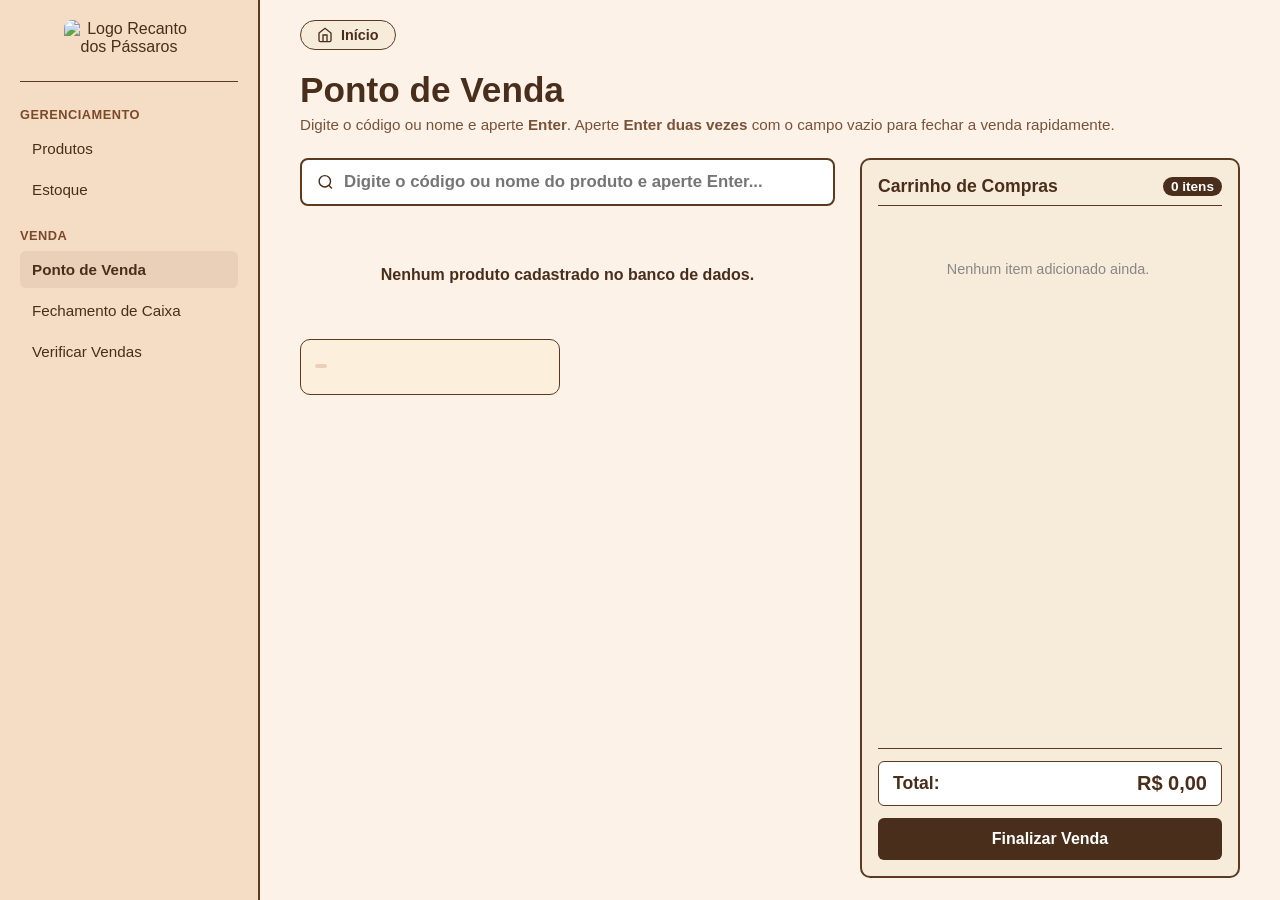
==== RecantoDosPassaros/src/main/resources/templates/index.html @ 960bb285 "ui: renomear botao de navegacao de 'ponto de venda' para 'início'" ====
<!DOCTYPE html>
<html lang="pt-BR" xmlns:th="http://www.thymeleaf.org">
<head>
    <meta charset="UTF-8">
    <meta name="viewport" content="width=device-width, initial-scale=1.0">
    <title>Início | Recanto dos Pássaros</title>

    <link rel="stylesheet" th:href="@{/style.css}" href="style.css">

</head>

<body class="app-body">

<div class="app-layout">

    <!-- Sidebar -->
    <aside class="sidebar">
        <div class="sidebar-brand">
            <img th:src="@{/Pck_img/Recanto-logo.jpg}" alt="Logo Recanto dos Pássaros" class="sidebar-logo">
        </div>

        <nav class="sidebar-nav">
            <div class="nav-section">
                <span class="nav-section-title">Gerenciamento</span>
                <ul class="nav-list">
                    <li><a th:href="@{/recanto/produtos}" class="nav-item">Produtos</a></li>
                    <li><a th:href="@{/recanto/estoque}" class="nav-item">Estoque</a></li>
                </ul>
            </div>

            <div class="nav-section">
                <span class="nav-section-title">Venda</span>
                <ul class="nav-list">
                    <li><a th:href="@{/recanto/pdv}" class="nav-item active">Ponto de Venda</a></li>
                    <li><a th:href="@{/recanto/caixa}" class="nav-item">Fechamento de Caixa</a></li>
                    <li><a th:href="@{/recanto/pdv/verificar}" class="nav-item">Verificar Vendas</a></li>
                </ul>
            </div>
        </nav>
    </aside>

    <!-- Área Principal -->
    <main class="main-content">

        <header class="topbar">
            <a th:href="@{/recanto/pdv}" class="btn-inicio">
                <svg width="16" height="16" viewBox="0 0 24 24" fill="none"
                    stroke="currentColor" stroke-width="2">
                    <path d="M3 9l9-7 9 7v11a2 2 0 0 1-2 2H5a2 2 0 0 1-2-2z"></path>
                    <polyline points="9 22 9 12 15 12 15 22"></polyline>
                </svg>
                Início
            </a>
        </header>

        <div class="content-body">

            <div class="section-header-bar">
                <div class="title-with-help">
                    <h1>Ponto de Venda</h1>
                </div>
            </div>

            <p class="section-description">
                Digite o código ou nome e aperte <strong>Enter</strong>.
                Aperte <strong>Enter duas vezes</strong> com o campo vazio para fechar a venda rapidamente.
            </p>

            <div class="pdv-layout-grid">

                <!-- Catálogo Dinâmico de Produtos -->
                <div class="pdv-catalog">

                    <div class="pdv-search-bar">
                        <svg width="18" height="18" viewBox="0 0 24 24"
                            fill="none" stroke="currentColor" stroke-width="2">
                            <circle cx="11" cy="11" r="8"></circle>
                            <line x1="21" y1="21" x2="16.65" y2="16.65"></line>
                        </svg>

                        <input type="text" id="searchProduct" autofocus autocomplete="off"
                            placeholder="Digite o código ou nome do produto e aperte Enter..." />
                    </div>

                    <div class="pdv-products-grid">

                        <!-- Mensagem exibida quando não existem produtos cadastrados -->
                        <div th:if="${#lists.isEmpty(produtos)}"
                            style="grid-column: 1 / -1; text-align: center; padding: 40px; color: #492e1b;">
                            <strong>Nenhum produto cadastrado no banco de dados.</strong>
                        </div>

                        <!-- Exibição somente dos produtos cadastrados -->
                        <div class="pdv-product-card"
                            th:each="p : ${produtos}"
                            th:data-codigo="${p.codigo}"
                            th:data-nome="${p.nome}"
                            th:data-preco="${p.preco}"
                            onclick="clicarCardProduto(this)">

                            <div class="pdv-product-info">
                                <span class="pdv-product-code" th:text="'#' + ${p.codigo}"></span>

                                <div class="pdv-product-title" th:text="${p.nome}"></div>

                                <span class="pdv-product-category"
                                    th:text="${p.categoria != null ? p.categoria : 'GERAL'}"></span>

                                <div class="pdv-product-price"
                                    th:text="${'R$ ' + #numbers.formatDecimal(p.preco, 1, 'COMMA', 2, 'POINT')}">
                                </div>
                            </div>
                        </div>

                    </div>
                </div>

                <!-- Carrinho de Compras -->
                <div class="pdv-cart-panel">

                    <div class="pdv-cart-header">
                        <span>Carrinho de Compras</span>

                        <span id="cartItemCount"
                            style="font-size: 0.85rem; background: var(--primary-color); color: #fff; padding: 2px 8px; border-radius: 12px;">
                            0 itens
                        </span>
                    </div>

                    <div class="pdv-cart-items" id="cartItemsContainer">
                        <div style="color: #888; text-align: center; margin-top: 40px; font-size: 0.9rem;">
                            Nenhum item adicionado ainda.
                        </div>
                    </div>

                    <div class="pdv-cart-summary">

                        <div class="cart-total-container">
                            <span>Total:</span>
                            <span id="cartTotal" class="cart-total-value">R$ 0,00</span>
                        </div>

                        <button type="button" class="btn-finalize" onclick="finalizarVenda()">
                            Finalizar Venda
                        </button>

                    </div>
                </div>

            </div>

        </div>
    </main>
</div>

<script>
    let carrinho = [];
    const inputBusca = document.getElementById('searchProduct');
    let ultimoEnterVazio = 0;

    window.onload = function() {
        inputBusca.focus();
    };

    function filtrarCardsPDV() {
        const termo = inputBusca.value.trim().toLowerCase();
        const cards = document.querySelectorAll('.pdv-product-card');

        cards.forEach(card => {
            const codigo = card.getAttribute('data-codigo');
            const nome = card.getAttribute('data-nome').toLowerCase();

            if (termo === '' || codigo.includes(termo) || nome.includes(termo)) {
                card.style.display = '';
            } else {
                card.style.display = 'none';
            }
        });
    }

    inputBusca.addEventListener('input', filtrarCardsPDV);

    // Evento para lidar com o Enter e o Duplo Enter no teclado numérico
    inputBusca.addEventListener('keydown', function(event) {
        if (event.key === 'Enter') {
            event.preventDefault();
            const termo = inputBusca.value.trim();

            // Verifica se houve um Enter duplo rápido com o campo vazio
            if (!termo) {
                const agora = new Date().getTime();

                if (agora - ultimoEnterVazio < 700) {
                    finalizarVenda();
                    ultimoEnterVazio = 0;
                } else {
                    ultimoEnterVazio = agora;
                }

                return;
            }

            ultimoEnterVazio = 0;

            const cards = document.querySelectorAll('.pdv-product-card');
            let produtoEncontrado = null;

            // Busca exata por código numérico
            cards.forEach(card => {
                const codigo = card.getAttribute('data-codigo');

                if (codigo === termo) {
                    produtoEncontrado = {
                        codigo: codigo,
                        nome: card.getAttribute('data-nome'),
                        preco: parseFloat(card.getAttribute('data-preco'))
                    };
                }
            });

            // Busca por nome caso não encontre pelo código
            if (!produtoEncontrado) {
                cards.forEach(card => {
                    const nome = card.getAttribute('data-nome').toLowerCase();

                    if (nome.includes(termo.toLowerCase()) && !produtoEncontrado) {
                        produtoEncontrado = {
                            codigo: card.getAttribute('data-codigo'),
                            nome: card.getAttribute('data-nome'),
                            preco: parseFloat(card.getAttribute('data-preco'))
                        };
                    }
                });
            }

            if (produtoEncontrado) {
                adicionarAoCarrinho(
                    produtoEncontrado.codigo,
                    produtoEncontrado.nome,
                    produtoEncontrado.preco
                );

                inputBusca.value = '';
                filtrarCardsPDV();

            } else {
                alert('Produto não encontrado para o código ou nome: "' + termo + '"');
                inputBusca.select();
            }
        }
    });

    function clicarCardProduto(element) {
        const codigo = element.getAttribute('data-codigo');
        const nome = element.getAttribute('data-nome');
        const preco = parseFloat(element.getAttribute('data-preco'));

        adicionarAoCarrinho(codigo, nome, preco);
        inputBusca.focus();
    }

    function adicionarAoCarrinho(codigo, nome, preco) {
        let itemExistente = carrinho.find(item => item.code === codigo);

        if (itemExistente) {
            itemExistente.quantidade++;
        } else {
            carrinho.push({
                code: codigo,
                name: nome,
                price: preco,
                quantidade: 1
            });
        }

        atualizarCarrinho();
    }

    function alterarQuantidade(index, delta) {
        carrinho[index].quantidade += delta;

        if (carrinho[index].quantidade <= 0) {
            carrinho.splice(index, 1);
        }

        atualizarCarrinho();
        inputBusca.focus();
    }

    function removerItem(index) {
        carrinho.splice(index, 1);
        atualizarCarrinho();
        inputBusca.focus();
    }

    function atualizarCarrinho() {
        const container = document.getElementById('cartItemsContainer');
        const totalElement = document.getElementById('cartTotal');
        const countElement = document.getElementById('cartItemCount');

        if (carrinho.length === 0) {
            container.innerHTML = '<div style="color: #888; text-align: center; margin-top: 40px; font-size: 0.9rem;">Nenhum item adicionado ainda.</div>';
            totalElement.innerText = 'R$ 0,00';
            countElement.innerText = '0 itens';
            return;
        }

        container.innerHTML = '';

        let somaTotal = 0;
        let totalUnidades = 0;

        carrinho.forEach((item, index) => {
            let subtotal = item.price * item.quantidade;

            somaTotal += subtotal;
            totalUnidades += item.quantidade;

            container.innerHTML += `
                <div class="pdv-cart-item">
                    <div>
                        <strong>${item.name}</strong><br>
                        <small style="color: #492e1b;">${item.quantidade}x R$ ${item.price.toFixed(2).replace('.', ',')}</small>
                    </div>

                    <div style="display: flex; align-items: center; gap: 8px;">
                        <button type="button" class="btn-qty"
                            onclick="alterarQuantidade(${index}, -1)" title="Diminuir">-</button>

                        <button type="button" class="btn-qty"
                            onclick="alterarQuantidade(${index}, 1)" title="Aumentar">+</button>

                        <span style="font-weight: bold; color: #492e1b; min-width: 65px; text-align: right;">
                            R$ ${subtotal.toFixed(2).replace('.', ',')}
                        </span>

                        <button type="button" onclick="removerItem(${index})"
                            style="background:none; border:none; color:#7c4a2a; cursor:pointer; font-size: 1rem;"
                            title="Remover">❌</button>
                    </div>
                </div>
            `;
        });

        totalElement.innerText = 'R$ ' + somaTotal.toFixed(2).replace('.', ',');
        countElement.innerText = totalUnidades + (totalUnidades === 1 ? ' item' : ' itens');
    }

    function novaVenda() {
        if (carrinho.length > 0 && !confirm('Deseja limpar o carrinho atual e iniciar uma nova venda?')) {
            return;
        }

        carrinho = [];
        inputBusca.value = '';
        filtrarCardsPDV();
        atualizarCarrinho();
        inputBusca.focus();
    }

    function finalizarVenda() {
        if (carrinho.length === 0) {
            alert('Adicione itens ao carrinho antes de finalizar a venda.');
            inputBusca.focus();
            return;
        }

        // Mapeia as propriedades para corresponder ao ItemDto
        const itensParaEnviar = carrinho.map(item => ({
            codProduto: parseInt(item.code),
            quantidade: parseInt(item.quantidade)
        }));

        fetch('/recanto/pdv', {
            method: 'POST',
            headers: {
                'Content-Type': 'application/json'
            },
            body: JSON.stringify(itensParaEnviar)
        }).then(response => {
            if (response.ok) {
                alert('Venda finalizada com sucesso! Estoque atualizado.');
                carrinho = [];
                atualizarCarrinho();
                window.location.reload();
            } else {
                alert('Erro ao finalizar a venda no servidor.');
            }
        }).catch(error => {
            console.error('Erro:', error);
            alert('Erro de conexão ao tentar finalizar a venda.');
        });
    }
</script>

</body>
</html>
---- RecantoDosPassaros/src/main/resources/templates/style.css ----
/* style.css - gerado por extrair_css.py */

:root {
    --bg-sidebar: #f5dcc4;
    --bg-main: #fcf2e8;
    --primary-color: #492e1b;
    --accent-brown: #7c4a2a;
    --border-color: #5b3a21;
    --table-header: #5c3a21;
    --table-header-text: #ffffff;
}

* {
    box-sizing: border-box;
    margin: 0;
    padding: 0;
    font-family: 'Segoe UI', Tahoma, Geneva, Verdana, sans-serif;
}

body.app-body {
    background-color: var(--bg-main);
    color: var(--primary-color);
    display: flex;
    height: 100vh;
    overflow: hidden;
}

.app-layout {
    display: flex;
    width: 100%;
    height: 100%;
}

.sidebar {
    width: 260px;
    background-color: var(--bg-sidebar);
    border-right: 2px solid var(--border-color);
    display: flex;
    flex-direction: column;
    padding: 20px;
    overflow-y: auto;
}

.sidebar-brand {
    display: flex;
    flex-direction: column;
    align-items: center;
    text-align: center;
    margin-bottom: 25px;
    padding-bottom: 15px;
    border-bottom: 1px solid var(--border-color);
}

.sidebar-logo {
    width: 130px;
    height: auto;
    margin-bottom: 10px;
    border-radius: 8px;
}

.sidebar-nav {
    display: flex;
    flex-direction: column;
    gap: 20px;
}

.nav-section-title {
    font-size: 0.8rem;
    font-weight: bold;
    color: var(--accent-brown);
    text-transform: uppercase;
    letter-spacing: 0.5px;
    margin-bottom: 8px;
    display: block;
}

.nav-list {
    list-style: none;
    display: flex;
    flex-direction: column;
    gap: 4px;
}

.nav-item {
    display: flex;
    align-items: center;
    gap: 10px;
    padding: 10px 12px;
    border-radius: 6px;
    text-decoration: none;
    color: var(--primary-color);
    font-weight: 500;
    font-size: 0.95rem;
    transition: background 0.2s;
}

.nav-item:hover,
.nav-item.active {
    background-color: #ebd0b9;
    font-weight: bold;
}

.main-content {
    flex: 1;
    display: flex;
    flex-direction: column;
    overflow-y: auto;
}

.topbar {
    padding: 20px 40px 10px 40px;
    display: flex;
    justify-content: flex-start;
    align-items: center;
}

.btn-inicio {
    background-color: #f7ebd9;
    border: 1px solid var(--border-color);
    padding: 6px 16px;
    border-radius: 20px;
    font-weight: 600;
    cursor: pointer;
    color: var(--primary-color);
    display: inline-flex;
    align-items: center;
    gap: 8px;
    text-decoration: none;
    font-size: 0.9rem;
}

.content-body {
    padding: 10px 40px 40px 40px;
}

.section-header-bar {
    display: flex;
    justify-content: space-between;
    align-items: center;
    margin-bottom: 6px;
}

.title-with-help h1 {
    font-size: 2.2rem;
    color: var(--primary-color);
    display: inline-flex;
    align-items: center;
    gap: 12px;
    font-weight: 700;
}

.section-description {
    color: #7a5238;
    font-size: 0.95rem;
    margin-bottom: 25px;
}

.top-kpi-container {
    display: flex;
    justify-content: flex-end;
    margin-top: -55px;
    margin-bottom: 20px;
}

.kpi-box {
    background-color: #ffffff;
    border: 1px solid var(--border-color);
    border-radius: 8px;
    padding: 12px 20px;
    display: flex;
    align-items: center;
    gap: 15px;
    box-shadow: 0 2px 4px rgba(92, 58, 33, 0.05);
}

.kpi-box-label {
    font-weight: bold;
    font-size: 0.9rem;
    color: var(--primary-color);
    display: flex;
    align-items: center;
    gap: 8px;
}

.kpi-box-value {
    font-size: 1.2rem;
    font-weight: bold;
    color: var(--primary-color);
}

.table-wrapper-card {
    background-color: #f8ebe4;
    border: 3px solid var(--border-color);
    border-radius: 10px;
    padding: 20px;
}

.filter-bar {
    display: flex;
    gap: 15px;
    margin-bottom: 20px;
    flex-wrap: wrap;
}

.search-box,
.filter-dropdown {
    background-color: #ffffff;
    border: 1px solid var(--border-color);
    border-radius: 6px;
    padding: 8px 12px;
    display: flex;
    align-items: center;
    gap: 8px;
}

.search-box {
    flex: 1;
    min-width: 280px;
}

.search-box input,
.filter-dropdown select {
    border: none;
    outline: none;
    background: transparent;
    width: 100%;
    font-size: 0.9rem;
    color: var(--primary-color);
}

.table-container {
    width: 100%;
    overflow-x: auto;
}

.data-table {
    width: 100%;
    border-collapse: collapse;
    background-color: #5c3a21;
    border: 4px solid #5c3a21;
    table-layout: fixed;
    border-radius: 6px;
    overflow: hidden;
}

.data-table th {
    background-color: #5c3a21;
    color: #ffffff;
    text-align: center;
    padding: 14px 8px;
    font-size: 0.85rem;
    font-weight: 700;
    letter-spacing: 0.5px;
    border-right: 4px solid #5c3a21;
}

.data-table th:last-child {
    border-right: none;
}

.data-table td {
    padding: 12px 8px;
    text-align: center;
    border-right: 4px solid #5c3a21;
    border-bottom: 1px solid var(--border-color);
    font-size: 0.95rem;
    color: #492e1b;
    vertical-align: middle;
    font-weight: bold;
}

.data-table td:last-child {
    border-right: none;
}

.data-table th:nth-child(1),
.data-table td:nth-child(1) {
    width: 28%;
}

.data-table th:nth-child(2),
.data-table td:nth-child(2) {
    width: 18%;
}

.data-table th:nth-child(3),
.data-table td:nth-child(3) {
    width: 20%;
}

.data-table th:nth-child(4),
.data-table td:nth-child(4) {
    width: 20%;
}

.data-table th:nth-child(5),
.data-table td:nth-child(5) {
    width: 14%;
}

.data-table tbody tr:nth-child(odd) {
    background-color: #fdf3e9;
}

.data-table tbody tr:nth-child(even) {
    background-color: #c6bbb2;
}

.inline-form {
    display: inline-flex;
    gap: 6px;
    align-items: center;
    justify-content: center;
}

.inline-input {
    width: 70px;
    padding: 4px 6px;
    border: 1px solid var(--border-color);
    border-radius: 4px;
    text-align: center;
    font-size: 0.9rem;
    font-weight: bold;
}

.btn-icon-action {
    background: none;
    border: none;
    cursor: pointer;
    font-size: 1.1rem;
    padding: 2px;
    transition: transform 0.1s;
}

.btn-icon-action:hover {
    transform: scale(1.15);
}

.section-header-container {
    display: flex;
    justify-content: space-between;
    align-items: flex-start;
    margin-bottom: 15px;
}

.title-with-icon h1 {
    font-size: 2.2rem;
    color: var(--primary-color);
    display: inline-flex;
    align-items: center;
    gap: 12px;
    font-weight: 700;
}

.btn-primary-action {
    background-color: var(--primary-color);
    color: #ffffff;
    border: none;
    border-radius: 8px;
    padding: 10px 20px;
    font-weight: 600;
    font-size: 0.95rem;
    cursor: pointer;
    text-decoration: none;
    transition: background 0.2s;
}

.btn-primary-action:hover {
    background-color: #342012;
}

.kpi-cards-container {
    display: flex;
    gap: 20px;
    margin-bottom: 25px;
}

.kpi-card {
    background: #ffffff;
    border: 2px solid var(--border-color);
    border-radius: 14px;
    padding: 12px 24px;
    display: flex;
    align-items: center;
    gap: 15px;
    min-width: 320px;
    box-shadow: 0 2px 5px rgba(73, 46, 27, 0.05);
}

.kpi-icon {
    font-size: 1.5rem;
}

.kpi-content {
    width: 100%;
}

.kpi-content span {
    font-size: 0.85rem;
    font-weight: bold;
    color: var(--primary-color);
    display: block;
    margin-bottom: 4px;
}

.kpi-content strong {
    font-size: 1.1rem;
    color: var(--primary-color);
}

.kpi-card.pending strong {
    color: var(--accent-brown);
}

.table-container-card {
    background: #f7ebd9;
    border: 2px solid var(--border-color);
    border-radius: 12px;
    padding: 24px;
}

.search-box input {
    border: none;
    outline: none;
    width: 100%;
    font-size: 0.95rem;
    background: transparent;
    color: var(--primary-color);
}

.filter-dropdown {
    background: #ffffff;
    border: 1px solid var(--border-color);
    border-radius: 8px;
    padding: 8px 14px;
    display: flex;
    align-items: center;
    gap: 10px;
    font-size: 0.9rem;
    font-weight: 600;
    color: var(--primary-color);
}

.filter-dropdown select {
    border: none;
    outline: none;
    background: transparent;
    font-size: 0.9rem;
    color: var(--primary-color);
    cursor: pointer;
}

.custom-table {
    width: 100%;
    border-collapse: collapse;
    background: #5b3a21;
    border-radius: 8px;
    overflow: hidden;
    border: 4px solid var(--border-color);
    table-layout: fixed;
}

.custom-table th {
    background-color: var(--primary-color);
    color: #ffffff;
    text-align: center;
    padding: 14px 16px;
    font-size: 0.9rem;
    font-weight: 700;
    letter-spacing: 0.5px;
    border-right: 3px solid var(--border-color);
}

.custom-table th:last-child {
    border-right: none;
}

.custom-table td {
    padding: 14px 16px;
    text-align: center;
    font-size: 0.95rem;
    font-weight: bold;
    color: var(--primary-color);
    border-right: 3px solid var(--border-color);
    border-bottom: 1px solid #ebd0b9;
}

.custom-table td:last-child {
    border-right: none;
}

.custom-table th:nth-child(1),
.custom-table td:nth-child(1) {
    width: 33%;
}

.custom-table th:nth-child(2),
.custom-table td:nth-child(2) {
    width: 34%;
}

.custom-table th:nth-child(3),
.custom-table td:nth-child(3) {
    width: 33%;
}

.custom-table tbody tr:nth-child(even) {
    background-color: #c6bbb2;
}

.custom-table tbody tr:nth-child(odd) {
    background-color: #fdf3e9;
}

.pdv-layout-grid {
    display: grid;
    grid-template-columns: 1fr 380px;
    gap: 25px;
    align-items: start;
}

.pdv-catalog {
    display: flex;
    flex-direction: column;
    gap: 20px;
}

.pdv-search-bar {
    background-color: #ffffff;
    border: 2px solid var(--border-color);
    border-radius: 8px;
    padding: 12px 15px;
    display: flex;
    align-items: center;
    gap: 10px;
}

.pdv-search-bar input {
    border: none;
    outline: none;
    width: 100%;
    font-size: 1.05rem;
    font-weight: 600;
    background: transparent;
    color: var(--primary-color);
}

.pdv-products-grid {
    display: grid;
    grid-template-columns: repeat(auto-fill, minmax(185px, 1fr));
    gap: 15px;
}

.pdv-product-card {
    background: #fcefdc;
    border: 1px solid var(--border-color);
    border-radius: 10px;
    overflow: hidden;
    cursor: pointer;
    transition: transform 0.1s, box-shadow 0.1s;
    display: flex;
    flex-direction: column;
    padding: 14px;
}

.pdv-product-card:hover {
    transform: translateY(-2px);
    box-shadow: 0 4px 10px rgba(73, 46, 27, 0.15);
}

.pdv-product-info {
    display: flex;
    flex-direction: column;
    gap: 4px;
}

.pdv-product-code {
    font-size: 0.8rem;
    color: var(--accent-brown);
    font-weight: 600;
}

.pdv-product-title {
    font-weight: bold;
    font-size: 1rem;
    color: var(--primary-color);
}

.pdv-product-category {
    font-size: 0.75rem;
    color: #7a5238;
    background: #ebd0b9;
    padding: 2px 6px;
    border-radius: 4px;
    width: fit-content;
    margin-top: 2px;
}

.pdv-product-price {
    font-size: 1.1rem;
    font-weight: bold;
    color: #2e7d32;
    margin-top: 8px;
}

.pdv-cart-panel {
    background: #f7ebd9;
    border: 2px solid var(--border-color);
    border-radius: 10px;
    display: flex;
    flex-direction: column;
    padding: 16px;
    height: calc(100vh - 180px);
    position: sticky;
    top: 20px;
}

.pdv-cart-header {
    font-size: 1.1rem;
    font-weight: bold;
    margin-bottom: 15px;
    border-bottom: 1px solid var(--border-color);
    padding-bottom: 8px;
    color: var(--primary-color);
    display: flex;
    justify-content: space-between;
    align-items: center;
}

.pdv-cart-items {
    flex: 1;
    overflow-y: auto;
    display: flex;
    flex-direction: column;
    gap: 10px;
    margin-bottom: 15px;
    padding-right: 4px;
}

.pdv-cart-item {
    display: flex;
    justify-content: space-between;
    align-items: center;
    padding: 10px;
    background: #ffffff;
    border: 1px solid #ebd0b9;
    border-radius: 6px;
    font-size: 0.9rem;
}

.btn-qty {
    background: var(--bg-sidebar);
    border: 1px solid var(--border-color);
    border-radius: 4px;
    width: 24px;
    height: 24px;
    font-weight: bold;
    cursor: pointer;
    color: var(--primary-color);
}

.pdv-cart-summary {
    border-top: 1px solid var(--border-color);
    padding-top: 12px;
    display: flex;
    flex-direction: column;
    gap: 12px;
}

.cart-total-container {
    display: flex;
    justify-content: space-between;
    align-items: center;
    background: #ffffff;
    border: 1px solid var(--border-color);
    border-radius: 6px;
    padding: 10px 14px;
    font-size: 1.1rem;
    font-weight: bold;
    color: var(--primary-color);
}

.cart-total-value {
    color: var(--primary-color);
    font-size: 1.25rem;
}

.btn-finalize {
    background-color: var(--primary-color);
    color: #ffffff;
    border: none;
    padding: 12px;
    border-radius: 6px;
    font-size: 1rem;
    font-weight: bold;
    cursor: pointer;
    text-align: center;
    transition: background 0.2s;
}

.btn-finalize:hover {
    background-color: #342012;
}

#toggle-modal:checked ~ .modal-overlay,
body:has(#toggle-modal:checked) #productModal {
    display: flex !important;
    opacity: 1 !important;
    visibility: visible !important;
}

.modal-overlay {
    display: none;
    position: fixed;
    top: 0;
    left: 0;
    width: 100%;
    height: 100%;
    background-color: rgba(0, 0, 0, 0.5);
    justify-content: center;
    align-items: center;
    z-index: 1000;
}

.modal-card {
    background-color: #fcf2e8;
    border: 2px solid var(--border-color);
    border-radius: 12px;
    width: 100%;
    max-width: 500px;
    padding: 25px;
    box-shadow: 0 4px 20px rgba(0,0,0,0.15);
}

.modal-header {
    display: flex;
    justify-content: space-between;
    align-items: center;
    margin-bottom: 20px;
    border-bottom: 1px solid var(--border-color);
    padding-bottom: 10px;
}

.modal-header h2 {
    font-size: 1.4rem;
    color: var(--primary-color);
}

.close-modal-btn {
    cursor: pointer;
    font-size: 1.5rem;
    color: var(--primary-color);
    font-weight: bold;
}

.modal-form {
    display: flex;
    flex-direction: column;
    gap: 15px;
}

.form-row {
    display: flex;
    gap: 15px;
}

.input-group {
    flex: 1;
    display: flex;
    flex-direction: column;
    gap: 5px;
}

.input-group label {
    font-size: 0.85rem;
    font-weight: 600;
    color: var(--primary-color);
}

.input-group input,
.input-group select {
    padding: 8px 10px;
    border: 1px solid var(--border-color);
    border-radius: 6px;
    font-size: 0.9rem;
    background-color: #ffffff;
    color: var(--primary-color);
}

.modal-actions {
    display: flex;
    justify-content: flex-end;
    gap: 10px;
    margin-top: 10px;
}

.btn-cancel {
    background-color: transparent;
    border: 1px solid var(--border-color);
    padding: 8px 16px;
    border-radius: 6px;
    cursor: pointer;
    color: var(--primary-color);
    font-weight: 600;
}

.btn-save {
    background-color: var(--primary-color);
    color: #ffffff;
    border: none;
    padding: 8px 20px;
    border-radius: 6px;
    cursor: pointer;
    font-weight: 600;
}

.user-info {
    text-align: right;
    font-size: 0.9rem;
    color: var(--primary-color);
}

.user-info span {
    font-size: 0.75rem;
    color: #7a5238;
    display: block;
}

.status-pago {
    color: var(--accent-brown);
    font-weight: bold;
}

.status-pendente {
    color: var(--accent-brown);
    font-weight: bold;
}

.btn-status-toggle {
    background: none;
    border: none;
    cursor: pointer;
    font-size: 0.95rem;
    font-weight: bold;
    text-decoration: underline;
    padding: 4px 8px;
    border-radius: 4px;
    transition: background 0.2s;
}

.btn-status-toggle:hover {
    background-color: rgba(0,0,0,0.05);
}


/* ===== Ajustes especificos por pagina (onde o mesmo seletor era diferente) ===== */


/* verificar-vendas.html */

body.page-verificar-vendas .topbar {
    padding: 20px 40px 10px 40px;
    display: flex;
    justify-content: space-between;
    align-items: center;
}

body.page-verificar-vendas .section-description {
    color: #7a5238;
    font-size: 0.95rem;
    margin-top: 4px;
    margin-bottom: unset;
}

body.page-verificar-vendas .filter-bar {
    display: flex;
    justify-content: space-between;
    align-items: center;
    margin-bottom: 20px;
    gap: 20px;
    flex-wrap: unset;
}

body.page-verificar-vendas .search-box {
    background: #ffffff;
    border: 1px solid var(--border-color);
    border-radius: 8px;
    padding: 8px 14px;
    display: flex;
    align-items: center;
    gap: 10px;
    flex: 1;
    max-width: 450px;
    min-width: unset;
}

body.page-verificar-vendas .btn-icon-action {
    background: none;
    border: none;
    cursor: pointer;
    font-size: 1.1rem;
    color: var(--primary-color);
    transition: transform 0.1s;
    padding: unset;
}

body.page-verificar-vendas .section-header-container {
    display: flex;
    justify-content: space-between;
    align-items: flex-start;
    margin-bottom: 25px;
}

body.page-verificar-vendas .kpi-cards-container {
    display: flex;
    gap: 20px;
    margin-bottom: unset;
}

body.page-verificar-vendas .kpi-card {
    background: #ffffff;
    border: 2px solid var(--border-color);
    border-radius: 14px;
    padding: 12px 24px;
    display: flex;
    align-items: center;
    gap: 15px;
    min-width: 260px;
    box-shadow: 0 2px 5px rgba(73, 46, 27, 0.05);
}

body.page-verificar-vendas .kpi-content span {
    font-size: 0.85rem;
    font-weight: bold;
    color: var(--primary-color);
    display: block;
    margin-bottom: unset;
}

body.page-verificar-vendas .custom-table {
    width: 100%;
    border-collapse: collapse;
    background: #5b3a21;
    border-radius: 8px;
    overflow: hidden;
    border: 4px solid var(--border-color);
    table-layout: unset;
}

body.page-verificar-vendas .modal-card {
    background-color: #fcf2e8;
    border: 2px solid var(--border-color);
    border-radius: 12px;
    width: 100%;
    max-width: 600px;
    padding: 25px;
    box-shadow: 0 4px 20px rgba(0,0,0,0.15);
}

body.page-verificar-vendas .close-modal-btn {
    cursor: pointer;
    font-size: 1.5rem;
    color: var(--primary-color);
    font-weight: bold;
    background: none;
    border: none;
}


/* estoque.html */

body.page-estoque .section-header-bar {
    display: flex;
    justify-content: space-between;
    align-items: flex-start;
    margin-bottom: 6px;
}

body.page-estoque .section-description {
    color: #573217;
    font-size: 1.05rem;
    margin-bottom: 25px;
    max-width: 600px;
}


/* fechaCaixa.html */

body.page-fechacaixa .section-description {
    color: #7a5238;
    font-size: 0.95rem;
    margin-top: 4px;
    margin-bottom: 20px;
}

body.page-fechacaixa .filter-bar {
    display: flex;
    justify-content: space-between;
    align-items: center;
    margin-bottom: 20px;
    gap: 20px;
    flex-wrap: unset;
}

body.page-fechacaixa .search-box {
    background: #ffffff;
    border: 1px solid var(--border-color);
    border-radius: 8px;
    padding: 8px 14px;
    display: flex;
    align-items: center;
    gap: 10px;
    flex: 1;
    max-width: 500px;
    min-width: unset;
}

body.page-fechacaixa .btn-primary-action {
    background-color: var(--primary-color);
    color: #ffffff;
    border: none;
    border-radius: 8px;
    padding: 10px 20px;
    font-weight: 600;
    font-size: 0.95rem;
    cursor: pointer;
    text-decoration: none;
    transition: background 0.2s;
    display: inline-flex;
    align-items: center;
    gap: 6px;
}


/* produtos.html */

body.page-produtos .top-kpi-container {
    display: flex;
    justify-content: flex-end;
    margin-bottom: 20px;
    margin-top: unset;
}

body.page-produtos .kpi-box-value {
    font-size: 1.4rem;
    font-weight: bold;
    color: var(--primary-color);
}

body.page-produtos .data-table {
    width: 100%;
    border-collapse: collapse;
    background-color: #5b3a21;
    border-radius: 6px;
    overflow: hidden;
    border: 4px solid var(--border-color);
    table-layout: fixed;
}

body.page-produtos .data-table th {
    background-color: var(--table-header);
    color: var(--table-header-text);
    text-align: center;
    padding: 12px 10px;
    font-size: 0.85rem;
    letter-spacing: 0.5px;
    border-right: 1px solid var(--border-color);
    font-weight: unset;
}

body.page-produtos .data-table td {
    padding: 12px 10px;
    text-align: center;
    border-bottom: 1px solid var(--border-color);
    border-right: 4px solid var(--border-color);
    font-size: 0.9rem;
    color: var(--primary-color);
    vertical-align: middle;
    font-weight: bold;
}

body.page-produtos .data-table th:nth-child(1),
body.page-produtos .data-table td:nth-child(1) {
    width: 12%;
}

body.page-produtos .data-table th:nth-child(2),
body.page-produtos .data-table td:nth-child(2) {
    width: 32%;
}

body.page-produtos .data-table th:nth-child(4),
body.page-produtos .data-table td:nth-child(4) {
    width: 21%;
}

body.page-produtos .data-table th:nth-child(5),
body.page-produtos .data-table td:nth-child(5) {
    width: 15%;
}

body.page-produtos .inline-input {
    width: 80px;
    padding: 4px 6px;
    border: 1px solid var(--border-color);
    border-radius: 4px;
    text-align: center;
    font-size: 0.9rem;
    font-weight: bold;
}

body.page-produtos .btn-primary-action:hover {
    background-color: #432917;
}
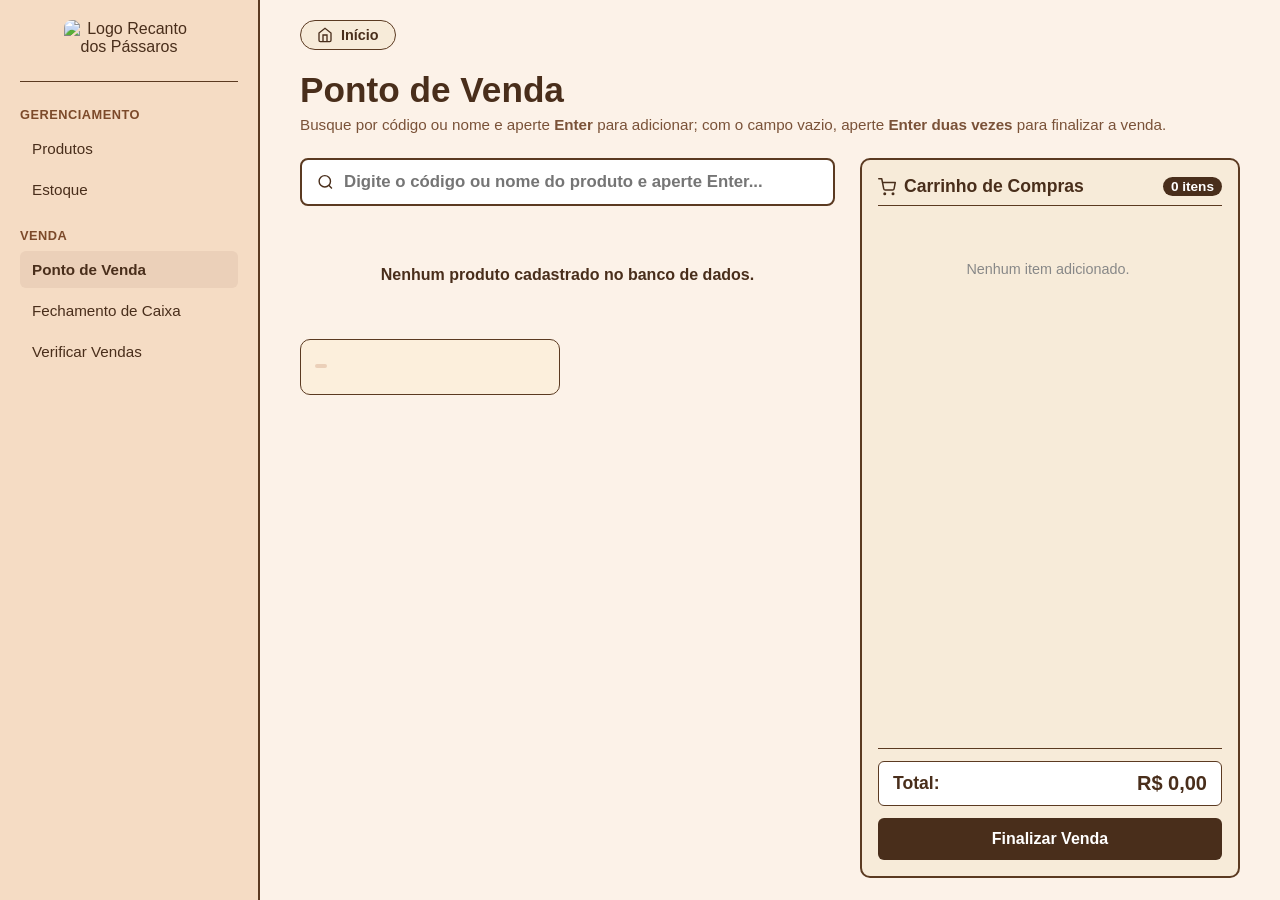
==== commit 62bddb0d: "style(pdv): adiciona icone ao carrinho e refina texto de instrucao" ====
--- a/RecantoDosPassaros/src/main/resources/templates/index.html
+++ b/RecantoDosPassaros/src/main/resources/templates/index.html
@@ -1,323 +1,328 @@
-
 <!DOCTYPE html>
 <html lang="pt-BR" xmlns:th="http://www.thymeleaf.org">
+
 <head>
+
     <meta charset="UTF-8">
     <meta name="viewport" content="width=device-width, initial-scale=1.0">
     <title>Início | Recanto dos Pássaros</title>
 
+    <link rel="icon" type="image/jpeg" th:href="@{/pck_img/recanto-logotipo.png}" href="pck_img/recanto-logotipo.png">
     <link rel="stylesheet" th:href="@{/style.css}" href="style.css">
 
 </head>
 
 <body class="app-body">
 
-<div class="app-layout">
-
-    <!-- Sidebar -->
-    <aside class="sidebar">
-        <div class="sidebar-brand">
-            <img th:src="@{/Pck_img/Recanto-logo.jpg}" alt="Logo Recanto dos Pássaros" class="sidebar-logo">
-        </div>
-
-        <nav class="sidebar-nav">
-            <div class="nav-section">
-                <span class="nav-section-title">Gerenciamento</span>
-                <ul class="nav-list">
-                    <li><a th:href="@{/recanto/produtos}" class="nav-item">Produtos</a></li>
-                    <li><a th:href="@{/recanto/estoque}" class="nav-item">Estoque</a></li>
-                </ul>
+    <div class="app-layout">
+
+        <!-- Sidebar -->
+        <aside class="sidebar">
+            <div class="sidebar-brand">
+                <img th:src="@{/pck_img/recanto-simbolo.jpg}" alt="Logo Recanto dos Pássaros" class="sidebar-logo">
             </div>
 
-            <div class="nav-section">
-                <span class="nav-section-title">Venda</span>
-                <ul class="nav-list">
-                    <li><a th:href="@{/recanto/pdv}" class="nav-item active">Ponto de Venda</a></li>
-                    <li><a th:href="@{/recanto/caixa}" class="nav-item">Fechamento de Caixa</a></li>
-                    <li><a th:href="@{/recanto/pdv/verificar}" class="nav-item">Verificar Vendas</a></li>
-                </ul>
-            </div>
-        </nav>
-    </aside>
-
-    <!-- Área Principal -->
-    <main class="main-content">
-
-        <header class="topbar">
-            <a th:href="@{/recanto/pdv}" class="btn-inicio">
-                <svg width="16" height="16" viewBox="0 0 24 24" fill="none"
-                    stroke="currentColor" stroke-width="2">
-                    <path d="M3 9l9-7 9 7v11a2 2 0 0 1-2 2H5a2 2 0 0 1-2-2z"></path>
-                    <polyline points="9 22 9 12 15 12 15 22"></polyline>
-                </svg>
-                Início
-            </a>
-        </header>
-
-        <div class="content-body">
-
-            <div class="section-header-bar">
-                <div class="title-with-help">
-                    <h1>Ponto de Venda</h1>
+            <nav class="sidebar-nav">
+                <div class="nav-section">
+                    <span class="nav-section-title">Gerenciamento</span>
+                    <ul class="nav-list">
+                        <li><a th:href="@{/recanto/produtos}" class="nav-item">Produtos</a></li>
+                        <li><a th:href="@{/recanto/estoque}" class="nav-item">Estoque</a></li>
+                    </ul>
                 </div>
-            </div>
-
-            <p class="section-description">
-                Digite o código ou nome e aperte <strong>Enter</strong>.
-                Aperte <strong>Enter duas vezes</strong> com o campo vazio para fechar a venda rapidamente.
-            </p>
-
-            <div class="pdv-layout-grid">
-
-                <!-- Catálogo Dinâmico de Produtos -->
-                <div class="pdv-catalog">
-
-                    <div class="pdv-search-bar">
-                        <svg width="18" height="18" viewBox="0 0 24 24"
-                            fill="none" stroke="currentColor" stroke-width="2">
-                            <circle cx="11" cy="11" r="8"></circle>
-                            <line x1="21" y1="21" x2="16.65" y2="16.65"></line>
-                        </svg>
-
-                        <input type="text" id="searchProduct" autofocus autocomplete="off"
-                            placeholder="Digite o código ou nome do produto e aperte Enter..." />
+
+                <div class="nav-section">
+                    <span class="nav-section-title">Venda</span>
+                    <ul class="nav-list">
+                        <li><a th:href="@{/recanto/pdv}" class="nav-item active">Ponto de Venda</a></li>
+                        <li><a th:href="@{/recanto/caixa}" class="nav-item">Fechamento de Caixa</a></li>
+                        <li><a th:href="@{/recanto/pdv/verificar}" class="nav-item">Verificar Vendas</a></li>
+                    </ul>
+                </div>
+            </nav>
+        </aside>
+
+        <!-- Área Principal -->
+        <main class="main-content">
+
+            <header class="topbar">
+                <a th:href="@{/recanto/pdv}" class="btn-inicio">
+                    <svg width="16" height="16" viewBox="0 0 24 24" fill="none" stroke="currentColor" stroke-width="2">
+                        <path d="M3 9l9-7 9 7v11a2 2 0 0 1-2 2H5a2 2 0 0 1-2-2z"></path>
+                        <polyline points="9 22 9 12 15 12 15 22"></polyline>
+                    </svg>
+                    Início
+                </a>
+            </header>
+
+            <div class="content-body">
+
+                <div class="section-header-bar">
+                    <div class="title-with-help">
+                        <h1>Ponto de Venda</h1>
                     </div>
-
-                    <div class="pdv-products-grid">
-
-                        <!-- Mensagem exibida quando não existem produtos cadastrados -->
-                        <div th:if="${#lists.isEmpty(produtos)}"
-                            style="grid-column: 1 / -1; text-align: center; padding: 40px; color: #492e1b;">
-                            <strong>Nenhum produto cadastrado no banco de dados.</strong>
+                </div>
+
+                <p class="section-description">
+                    Busque por código ou nome e aperte <strong>Enter</strong> para adicionar; com o campo vazio, aperte
+                    <strong>Enter duas vezes</strong> para finalizar a venda.
+                </p>
+
+                <div class="pdv-layout-grid">
+
+                    <!-- Catálogo Dinâmico de Produtos -->
+                    <div class="pdv-catalog">
+
+                        <div class="pdv-search-bar">
+                            <svg width="18" height="18" viewBox="0 0 24 24" fill="none" stroke="currentColor"
+                                stroke-width="2">
+                                <circle cx="11" cy="11" r="8"></circle>
+                                <line x1="21" y1="21" x2="16.65" y2="16.65"></line>
+                            </svg>
+
+                            <input type="text" id="searchProduct" autofocus autocomplete="off"
+                                placeholder="Digite o código ou nome do produto e aperte Enter..." />
                         </div>
 
-                        <!-- Exibição somente dos produtos cadastrados -->
-                        <div class="pdv-product-card"
-                            th:each="p : ${produtos}"
-                            th:data-codigo="${p.codigo}"
-                            th:data-nome="${p.nome}"
-                            th:data-preco="${p.preco}"
-                            onclick="clicarCardProduto(this)">
-
-                            <div class="pdv-product-info">
-                                <span class="pdv-product-code" th:text="'#' + ${p.codigo}"></span>
-
-                                <div class="pdv-product-title" th:text="${p.nome}"></div>
-
-                                <span class="pdv-product-category"
-                                    th:text="${p.categoria != null ? p.categoria : 'GERAL'}"></span>
-
-                                <div class="pdv-product-price"
-                                    th:text="${'R$ ' + #numbers.formatDecimal(p.preco, 1, 'COMMA', 2, 'POINT')}">
+                        <div class="pdv-products-grid">
+
+                            <!-- Mensagem exibida quando não existem produtos cadastrados -->
+                            <div th:if="${#lists.isEmpty(produtos)}"
+                                style="grid-column: 1 / -1; text-align: center; padding: 40px; color: #492e1b;">
+                                <strong>Nenhum produto cadastrado no banco de dados.</strong>
+                            </div>
+
+                            <!-- Exibição somente dos produtos cadastrados -->
+                            <div class="pdv-product-card" th:each="p : ${produtos}" th:data-codigo="${p.codigo}"
+                                th:data-nome="${p.nome}" th:data-preco="${p.preco}" onclick="clicarCardProduto(this)">
+
+                                <div class="pdv-product-info">
+                                    <span class="pdv-product-code" th:text="'#' + ${p.codigo}"></span>
+
+                                    <div class="pdv-product-title" th:text="${p.nome}"></div>
+
+                                    <span class="pdv-product-category"
+                                        th:text="${p.categoria != null ? p.categoria : 'GERAL'}"></span>
+
+                                    <div class="pdv-product-price"
+                                        th:text="${'R$ ' + #numbers.formatDecimal(p.preco, 1, 'COMMA', 2, 'POINT')}">
+                                    </div>
                                 </div>
                             </div>
-                        </div>
-
-                    </div>
-                </div>
-
-                <!-- Carrinho de Compras -->
-                <div class="pdv-cart-panel">
-
-                    <div class="pdv-cart-header">
-                        <span>Carrinho de Compras</span>
-
-                        <span id="cartItemCount"
-                            style="font-size: 0.85rem; background: var(--primary-color); color: #fff; padding: 2px 8px; border-radius: 12px;">
-                            0 itens
-                        </span>
-                    </div>
-
-                    <div class="pdv-cart-items" id="cartItemsContainer">
-                        <div style="color: #888; text-align: center; margin-top: 40px; font-size: 0.9rem;">
-                            Nenhum item adicionado ainda.
+
                         </div>
                     </div>
 
-                    <div class="pdv-cart-summary">
-
-                        <div class="cart-total-container">
-                            <span>Total:</span>
-                            <span id="cartTotal" class="cart-total-value">R$ 0,00</span>
+                    <!-- Carrinho de Compras -->
+                    <div class="pdv-cart-panel">
+
+                        <div class="pdv-cart-header">
+                            <span style="display: inline-flex; align-items: center; gap: 8px;">
+                                <svg width="18" height="18" viewBox="0 0 24 24" fill="none" stroke="currentColor"
+                                    stroke-width="2" stroke-linecap="round" stroke-linejoin="round" aria-hidden="true">
+                                    <circle cx="9" cy="21" r="1"></circle>
+                                    <circle cx="20" cy="21" r="1"></circle>
+                                    <path d="M1 1h4l2.68 13.39a2 2 0 0 0 2 1.61h9.72a2 2 0 0 0 2-1.61L23 6H6"></path>
+                                </svg>
+                                <span>Carrinho de Compras</span>
+                            </span>
+
+                            <span id="cartItemCount"
+                                style="font-size: 0.85rem; background: var(--primary-color); color: #fff; padding: 2px 8px; border-radius: 12px;">
+                                0 itens
+                            </span>
                         </div>
 
-                        <button type="button" class="btn-finalize" onclick="finalizarVenda()">
-                            Finalizar Venda
-                        </button>
-
+                        <div class="pdv-cart-items" id="cartItemsContainer">
+                            <div style="color: #888; text-align: center; margin-top: 40px; font-size: 0.9rem;">
+                                Nenhum item adicionado.
+                            </div>
+                        </div>
+
+                        <div class="pdv-cart-summary">
+
+                            <div class="cart-total-container">
+                                <span>Total:</span>
+                                <span id="cartTotal" class="cart-total-value">R$ 0,00</span>
+                            </div>
+
+                            <button type="button" class="btn-finalize" onclick="finalizarVenda()">
+                                Finalizar Venda
+                            </button>
+
+                        </div>
                     </div>
+
                 </div>
 
             </div>
-
-        </div>
-    </main>
-</div>
-
-<script>
-    let carrinho = [];
-    const inputBusca = document.getElementById('searchProduct');
-    let ultimoEnterVazio = 0;
-
-    window.onload = function() {
-        inputBusca.focus();
-    };
-
-    function filtrarCardsPDV() {
-        const termo = inputBusca.value.trim().toLowerCase();
-        const cards = document.querySelectorAll('.pdv-product-card');
-
-        cards.forEach(card => {
-            const codigo = card.getAttribute('data-codigo');
-            const nome = card.getAttribute('data-nome').toLowerCase();
-
-            if (termo === '' || codigo.includes(termo) || nome.includes(termo)) {
-                card.style.display = '';
-            } else {
-                card.style.display = 'none';
-            }
-        });
-    }
-
-    inputBusca.addEventListener('input', filtrarCardsPDV);
-
-    // Evento para lidar com o Enter e o Duplo Enter no teclado numérico
-    inputBusca.addEventListener('keydown', function(event) {
-        if (event.key === 'Enter') {
-            event.preventDefault();
-            const termo = inputBusca.value.trim();
-
-            // Verifica se houve um Enter duplo rápido com o campo vazio
-            if (!termo) {
-                const agora = new Date().getTime();
-
-                if (agora - ultimoEnterVazio < 700) {
-                    finalizarVenda();
-                    ultimoEnterVazio = 0;
-                } else {
-                    ultimoEnterVazio = agora;
-                }
-
-                return;
-            }
-
-            ultimoEnterVazio = 0;
-
+        </main>
+    </div>
+
+    <script>
+        let carrinho = [];
+        const inputBusca = document.getElementById('searchProduct');
+        let ultimoEnterVazio = 0;
+
+        window.onload = function () {
+            inputBusca.focus();
+        };
+
+        function filtrarCardsPDV() {
+            const termo = inputBusca.value.trim().toLowerCase();
             const cards = document.querySelectorAll('.pdv-product-card');
-            let produtoEncontrado = null;
-
-            // Busca exata por código numérico
+
             cards.forEach(card => {
                 const codigo = card.getAttribute('data-codigo');
-
-                if (codigo === termo) {
-                    produtoEncontrado = {
-                        codigo: codigo,
-                        nome: card.getAttribute('data-nome'),
-                        preco: parseFloat(card.getAttribute('data-preco'))
-                    };
+                const nome = card.getAttribute('data-nome').toLowerCase();
+
+                if (termo === '' || codigo.includes(termo) || nome.includes(termo)) {
+                    card.style.display = '';
+                } else {
+                    card.style.display = 'none';
                 }
             });
-
-            // Busca por nome caso não encontre pelo código
-            if (!produtoEncontrado) {
+        }
+
+        inputBusca.addEventListener('input', filtrarCardsPDV);
+
+        // Evento para lidar com o Enter e o Duplo Enter no teclado numérico
+        inputBusca.addEventListener('keydown', function (event) {
+            if (event.key === 'Enter') {
+                event.preventDefault();
+                const termo = inputBusca.value.trim();
+
+                // Verifica se houve um Enter duplo rápido com o campo vazio
+                if (!termo) {
+                    const agora = new Date().getTime();
+
+                    if (agora - ultimoEnterVazio < 700) {
+                        finalizarVenda();
+                        ultimoEnterVazio = 0;
+                    } else {
+                        ultimoEnterVazio = agora;
+                    }
+
+                    return;
+                }
+
+                ultimoEnterVazio = 0;
+
+                const cards = document.querySelectorAll('.pdv-product-card');
+                let produtoEncontrado = null;
+
+                // Busca exata por código numérico
                 cards.forEach(card => {
-                    const nome = card.getAttribute('data-nome').toLowerCase();
-
-                    if (nome.includes(termo.toLowerCase()) && !produtoEncontrado) {
+                    const codigo = card.getAttribute('data-codigo');
+
+                    if (codigo === termo) {
                         produtoEncontrado = {
-                            codigo: card.getAttribute('data-codigo'),
+                            codigo: codigo,
                             nome: card.getAttribute('data-nome'),
                             preco: parseFloat(card.getAttribute('data-preco'))
                         };
                     }
                 });
-            }
-
-            if (produtoEncontrado) {
-                adicionarAoCarrinho(
-                    produtoEncontrado.codigo,
-                    produtoEncontrado.nome,
-                    produtoEncontrado.preco
-                );
-
-                inputBusca.value = '';
-                filtrarCardsPDV();
-
+
+                // Busca por nome caso não encontre pelo código
+                if (!produtoEncontrado) {
+                    cards.forEach(card => {
+                        const nome = card.getAttribute('data-nome').toLowerCase();
+
+                        if (nome.includes(termo.toLowerCase()) && !produtoEncontrado) {
+                            produtoEncontrado = {
+                                codigo: card.getAttribute('data-codigo'),
+                                nome: card.getAttribute('data-nome'),
+                                preco: parseFloat(card.getAttribute('data-preco'))
+                            };
+                        }
+                    });
+                }
+
+                if (produtoEncontrado) {
+                    adicionarAoCarrinho(
+                        produtoEncontrado.codigo,
+                        produtoEncontrado.nome,
+                        produtoEncontrado.preco
+                    );
+
+                    inputBusca.value = '';
+                    filtrarCardsPDV();
+
+                } else {
+                    alert('Produto não encontrado para o código ou nome: "' + termo + '"');
+                    inputBusca.select();
+                }
+            }
+        });
+
+        function clicarCardProduto(element) {
+            const codigo = element.getAttribute('data-codigo');
+            const nome = element.getAttribute('data-nome');
+            const preco = parseFloat(element.getAttribute('data-preco'));
+
+            adicionarAoCarrinho(codigo, nome, preco);
+            inputBusca.focus();
+        }
+
+        function adicionarAoCarrinho(codigo, nome, preco) {
+            let itemExistente = carrinho.find(item => item.code === codigo);
+
+            if (itemExistente) {
+                itemExistente.quantidade++;
             } else {
-                alert('Produto não encontrado para o código ou nome: "' + termo + '"');
-                inputBusca.select();
-            }
-        }
-    });
-
-    function clicarCardProduto(element) {
-        const codigo = element.getAttribute('data-codigo');
-        const nome = element.getAttribute('data-nome');
-        const preco = parseFloat(element.getAttribute('data-preco'));
-
-        adicionarAoCarrinho(codigo, nome, preco);
-        inputBusca.focus();
-    }
-
-    function adicionarAoCarrinho(codigo, nome, preco) {
-        let itemExistente = carrinho.find(item => item.code === codigo);
-
-        if (itemExistente) {
-            itemExistente.quantidade++;
-        } else {
-            carrinho.push({
-                code: codigo,
-                name: nome,
-                price: preco,
-                quantidade: 1
-            });
-        }
-
-        atualizarCarrinho();
-    }
-
-    function alterarQuantidade(index, delta) {
-        carrinho[index].quantidade += delta;
-
-        if (carrinho[index].quantidade <= 0) {
+                carrinho.push({
+                    code: codigo,
+                    name: nome,
+                    price: preco,
+                    quantidade: 1
+                });
+            }
+
+            atualizarCarrinho();
+        }
+
+        function alterarQuantidade(index, delta) {
+            carrinho[index].quantidade += delta;
+
+            if (carrinho[index].quantidade <= 0) {
+                carrinho.splice(index, 1);
+            }
+
+            atualizarCarrinho();
+            inputBusca.focus();
+        }
+
+        function removerItem(index) {
             carrinho.splice(index, 1);
-        }
-
-        atualizarCarrinho();
-        inputBusca.focus();
-    }
-
-    function removerItem(index) {
-        carrinho.splice(index, 1);
-        atualizarCarrinho();
-        inputBusca.focus();
-    }
-
-    function atualizarCarrinho() {
-        const container = document.getElementById('cartItemsContainer');
-        const totalElement = document.getElementById('cartTotal');
-        const countElement = document.getElementById('cartItemCount');
-
-        if (carrinho.length === 0) {
-            container.innerHTML = '<div style="color: #888; text-align: center; margin-top: 40px; font-size: 0.9rem;">Nenhum item adicionado ainda.</div>';
-            totalElement.innerText = 'R$ 0,00';
-            countElement.innerText = '0 itens';
-            return;
-        }
-
-        container.innerHTML = '';
-
-        let somaTotal = 0;
-        let totalUnidades = 0;
-
-        carrinho.forEach((item, index) => {
-            let subtotal = item.price * item.quantidade;
-
-            somaTotal += subtotal;
-            totalUnidades += item.quantidade;
-
-            container.innerHTML += `
+            atualizarCarrinho();
+            inputBusca.focus();
+        }
+
+        function atualizarCarrinho() {
+            const container = document.getElementById('cartItemsContainer');
+            const totalElement = document.getElementById('cartTotal');
+            const countElement = document.getElementById('cartItemCount');
+
+            if (carrinho.length === 0) {
+                container.innerHTML = '<div style="color: #888; text-align: center; margin-top: 40px; font-size: 0.9rem;">Nenhum item adicionado ainda.</div>';
+                totalElement.innerText = 'R$ 0,00';
+                countElement.innerText = '0 itens';
+                return;
+            }
+
+            container.innerHTML = '';
+
+            let somaTotal = 0;
+            let totalUnidades = 0;
+
+            carrinho.forEach((item, index) => {
+                let subtotal = item.price * item.quantidade;
+
+                somaTotal += subtotal;
+                totalUnidades += item.quantidade;
+
+                container.innerHTML += `
                 <div class="pdv-cart-item">
                     <div>
                         <strong>${item.name}</strong><br>
@@ -341,58 +346,59 @@
                     </div>
                 </div>
             `;
-        });
-
-        totalElement.innerText = 'R$ ' + somaTotal.toFixed(2).replace('.', ',');
-        countElement.innerText = totalUnidades + (totalUnidades === 1 ? ' item' : ' itens');
-    }
-
-    function novaVenda() {
-        if (carrinho.length > 0 && !confirm('Deseja limpar o carrinho atual e iniciar uma nova venda?')) {
-            return;
-        }
-
-        carrinho = [];
-        inputBusca.value = '';
-        filtrarCardsPDV();
-        atualizarCarrinho();
-        inputBusca.focus();
-    }
-
-    function finalizarVenda() {
-        if (carrinho.length === 0) {
-            alert('Adicione itens ao carrinho antes de finalizar a venda.');
+            });
+
+            totalElement.innerText = 'R$ ' + somaTotal.toFixed(2).replace('.', ',');
+            countElement.innerText = totalUnidades + (totalUnidades === 1 ? ' item' : ' itens');
+        }
+
+        function novaVenda() {
+            if (carrinho.length > 0 && !confirm('Deseja limpar o carrinho atual e iniciar uma nova venda?')) {
+                return;
+            }
+
+            carrinho = [];
+            inputBusca.value = '';
+            filtrarCardsPDV();
+            atualizarCarrinho();
             inputBusca.focus();
-            return;
-        }
-
-        // Mapeia as propriedades para corresponder ao ItemDto
-        const itensParaEnviar = carrinho.map(item => ({
-            codProduto: parseInt(item.code),
-            quantidade: parseInt(item.quantidade)
-        }));
-
-        fetch('/recanto/pdv', {
-            method: 'POST',
-            headers: {
-                'Content-Type': 'application/json'
-            },
-            body: JSON.stringify(itensParaEnviar)
-        }).then(response => {
-            if (response.ok) {
-                alert('Venda finalizada com sucesso! Estoque atualizado.');
-                carrinho = [];
-                atualizarCarrinho();
-                window.location.reload();
-            } else {
-                alert('Erro ao finalizar a venda no servidor.');
-            }
-        }).catch(error => {
-            console.error('Erro:', error);
-            alert('Erro de conexão ao tentar finalizar a venda.');
-        });
-    }
-</script>
+        }
+
+        function finalizarVenda() {
+            if (carrinho.length === 0) {
+                alert('Adicione itens ao carrinho antes de finalizar a venda.');
+                inputBusca.focus();
+                return;
+            }
+
+            // Mapeia as propriedades para corresponder ao ItemDto
+            const itensParaEnviar = carrinho.map(item => ({
+                codProduto: parseInt(item.code),
+                quantidade: parseInt(item.quantidade)
+            }));
+
+            fetch('/recanto/pdv', {
+                method: 'POST',
+                headers: {
+                    'Content-Type': 'application/json'
+                },
+                body: JSON.stringify(itensParaEnviar)
+            }).then(response => {
+                if (response.ok) {
+                    alert('Venda finalizada com sucesso! Estoque atualizado.');
+                    carrinho = [];
+                    atualizarCarrinho();
+                    window.location.reload();
+                } else {
+                    alert('Erro ao finalizar a venda no servidor.');
+                }
+            }).catch(error => {
+                console.error('Erro:', error);
+                alert('Erro de conexão ao tentar finalizar a venda.');
+            });
+        }
+    </script>
 
 </body>
-</html>
+
+</html>
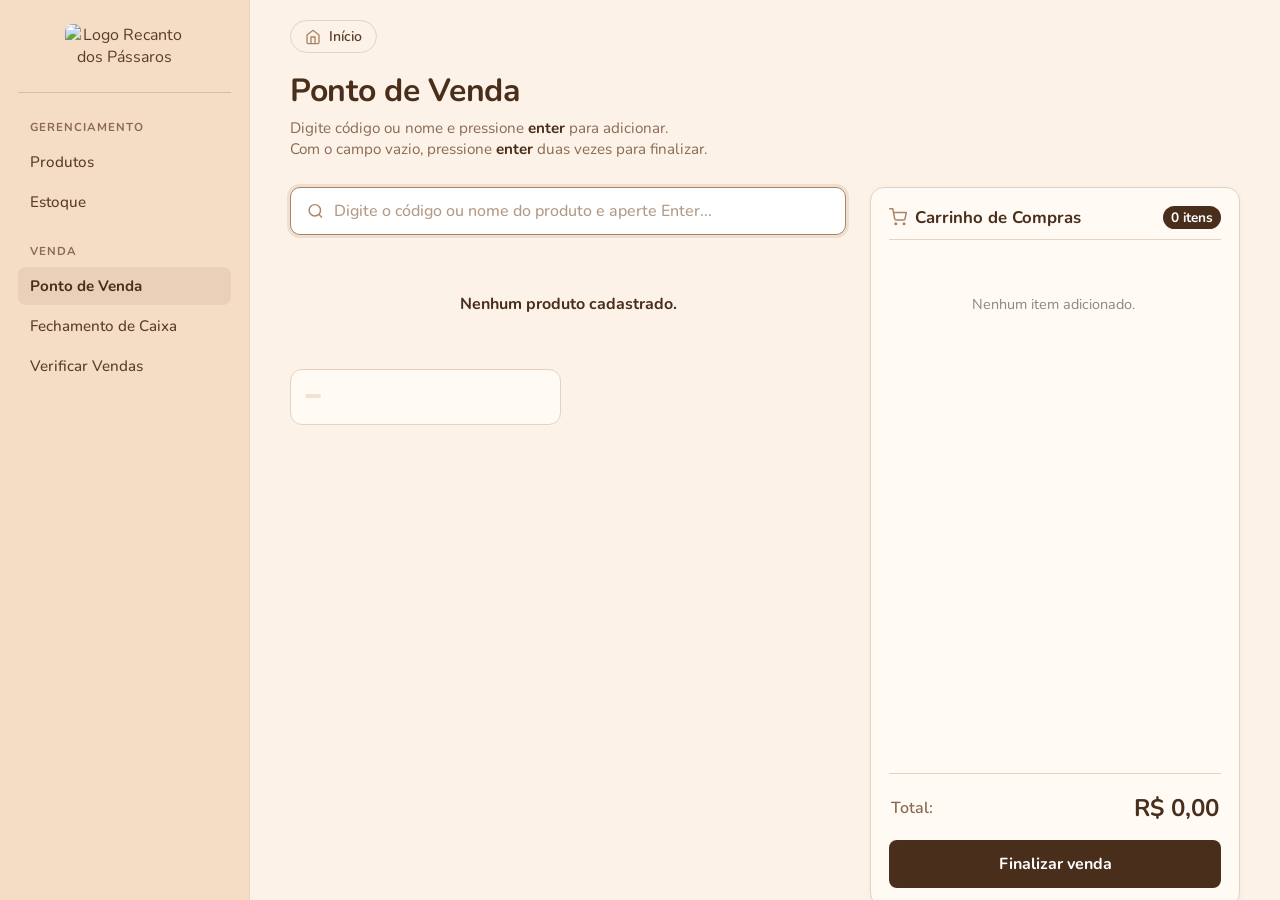
==== commit b1335388: "style(ui): refina interface e componentes visuais das telas" ====
--- a/RecantoDosPassaros/src/main/resources/templates/index.html
+++ b/RecantoDosPassaros/src/main/resources/templates/index.html
@@ -63,9 +63,9 @@
                     </div>
                 </div>
 
-                <p class="section-description">
-                    Busque por código ou nome e aperte <strong>Enter</strong> para adicionar; com o campo vazio, aperte
-                    <strong>Enter duas vezes</strong> para finalizar a venda.
+                <p class="section-description" style="line-height: 1.4;">
+                    Digite código ou nome e pressione <strong>enter</strong> para adicionar.<br>
+                    Com o campo vazio, pressione <strong>enter</strong> duas vezes para finalizar.
                 </p>
 
                 <div class="pdv-layout-grid">
@@ -89,7 +89,7 @@
                             <!-- Mensagem exibida quando não existem produtos cadastrados -->
                             <div th:if="${#lists.isEmpty(produtos)}"
                                 style="grid-column: 1 / -1; text-align: center; padding: 40px; color: #492e1b;">
-                                <strong>Nenhum produto cadastrado no banco de dados.</strong>
+                                <strong>Nenhum produto cadastrado.</strong>
                             </div>
 
                             <!-- Exibição somente dos produtos cadastrados -->
@@ -147,7 +147,7 @@
                             </div>
 
                             <button type="button" class="btn-finalize" onclick="finalizarVenda()">
-                                Finalizar Venda
+                                Finalizar venda
                             </button>
 
                         </div>
@@ -340,9 +340,14 @@
                             R$ ${subtotal.toFixed(2).replace('.', ',')}
                         </span>
 
-                        <button type="button" onclick="removerItem(${index})"
-                            style="background:none; border:none; color:#7c4a2a; cursor:pointer; font-size: 1rem;"
-                            title="Remover">❌</button>
+                        <button type="button" class="btn-remove" onclick="removerItem(${index})"
+                            title="Remover" aria-label="Remover item">
+                            <svg width="16" height="16" viewBox="0 0 24 24" fill="none" stroke="currentColor"
+                                stroke-width="2" stroke-linecap="round" stroke-linejoin="round" aria-hidden="true">
+                                <line x1="18" y1="6" x2="6" y2="18"></line>
+                                <line x1="6" y1="6" x2="18" y2="18"></line>
+                            </svg>
+                        </button>
                     </div>
                 </div>
             `;
--- a/RecantoDosPassaros/src/main/resources/templates/style.css
+++ b/RecantoDosPassaros/src/main/resources/templates/style.css
@@ -1,28 +1,58 @@
-/* style.css - gerado por extrair_css.py */
-
+/* style.css - Recanto dos Pássaros */
+
+/* fonte leve (precisa de internet p/ funcionar) */
+@import url('https://fonts.googleapis.com/css2?family=Nunito:wght@400;500;600;700&display=swap');
+
+/* =========================================================
+   TOKENS DE COR (hierarquia)
+   --text-strong : títulos, valores, o que mais importa
+   --text-body   : texto corrente
+   --text-muted  : descrições, apoio
+   --icon        : ícones SVG (marrom claro)
+   ========================================================= */
 :root {
     --bg-sidebar: #f5dcc4;
     --bg-main: #fcf2e8;
+    --bg-card: #fffaf4;
+    --bg-hover: #ebd0b9;
+    --bg-row-alt: #f9efe3;
+
     --primary-color: #492e1b;
     --accent-brown: #7c4a2a;
     --border-color: #5b3a21;
+    --line-soft: #e6d3bf;
+
+    --text-strong: #492e1b;
+    --text-body: #5a3d29;
+    --text-muted: #8a6a52;
+    --icon: #a98467;
+
+    --ok: #5f7a45;
+    --ok-bg: #e8efdd;
+    --pending: #9a6a2f;
+    --pending-bg: #f6e6cc;
+
     --table-header: #5c3a21;
-    --table-header-text: #ffffff;
+    --table-header-text: #fdf3e9;
+
+    --radius: 10px;
+    --font: 'Nunito', 'Segoe UI', Tahoma, Geneva, Verdana, sans-serif;
 }
 
 * {
     box-sizing: border-box;
     margin: 0;
     padding: 0;
-    font-family: 'Segoe UI', Tahoma, Geneva, Verdana, sans-serif;
+    font-family: var(--font);
 }
 
 body.app-body {
     background-color: var(--bg-main);
-    color: var(--primary-color);
+    color: var(--text-body);
     display: flex;
     height: 100vh;
     overflow: hidden;
+    font-weight: 400;
 }
 
 .app-layout {
@@ -31,13 +61,26 @@
     height: 100%;
 }
 
+/* ---------- Ícones SVG ---------- */
+svg[fill="#757575"] { fill: var(--icon); }
+svg[stroke="#757575"] { stroke: var(--icon); }
+.search-box svg,
+.pdv-search-bar svg,
+.filter-dropdown svg,
+.btn-inicio svg,
+.pdv-cart-header svg,
+.kpi-box-label svg {
+    color: var(--icon);
+}
+
+/* ---------- Sidebar ---------- */
 .sidebar {
-    width: 260px;
+    width: 250px;
     background-color: var(--bg-sidebar);
-    border-right: 2px solid var(--border-color);
-    display: flex;
-    flex-direction: column;
-    padding: 20px;
+    border-right: 1px solid var(--line-soft);
+    display: flex;
+    flex-direction: column;
+    padding: 24px 18px;
     overflow-y: auto;
 }
 
@@ -46,60 +89,67 @@
     flex-direction: column;
     align-items: center;
     text-align: center;
-    margin-bottom: 25px;
-    padding-bottom: 15px;
-    border-bottom: 1px solid var(--border-color);
+    margin-bottom: 26px;
+    padding-bottom: 18px;
+    border-bottom: 1px solid rgba(91, 58, 33, 0.2);
 }
 
 .sidebar-logo {
-    width: 130px;
+    width: 120px;
     height: auto;
-    margin-bottom: 10px;
+    margin-bottom: 6px;
     border-radius: 8px;
 }
 
 .sidebar-nav {
     display: flex;
     flex-direction: column;
-    gap: 20px;
+    gap: 22px;
 }
 
 .nav-section-title {
-    font-size: 0.8rem;
-    font-weight: bold;
-    color: var(--accent-brown);
+    font-size: 0.72rem;
+    font-weight: 700;
+    color: var(--text-muted);
     text-transform: uppercase;
-    letter-spacing: 0.5px;
+    letter-spacing: 1px;
     margin-bottom: 8px;
     display: block;
+    padding-left: 12px;
 }
 
 .nav-list {
     list-style: none;
     display: flex;
     flex-direction: column;
-    gap: 4px;
+    gap: 2px;
 }
 
 .nav-item {
     display: flex;
     align-items: center;
     gap: 10px;
-    padding: 10px 12px;
-    border-radius: 6px;
+    padding: 9px 12px;
+    border-radius: 8px;
     text-decoration: none;
-    color: var(--primary-color);
+    color: var(--text-body);
     font-weight: 500;
     font-size: 0.95rem;
-    transition: background 0.2s;
-}
-
-.nav-item:hover,
+    transition: background 0.2s, color 0.2s;
+}
+
+.nav-item:hover {
+    background-color: rgba(235, 208, 185, 0.7);
+    color: var(--text-strong);
+}
+
 .nav-item.active {
-    background-color: #ebd0b9;
-    font-weight: bold;
-}
-
+    background-color: var(--bg-hover);
+    color: var(--text-strong);
+    font-weight: 700;
+}
+
+/* ---------- Layout principal ---------- */
 .main-content {
     flex: 1;
     display: flex;
@@ -108,115 +158,183 @@
 }
 
 .topbar {
-    padding: 20px 40px 10px 40px;
+    padding: 20px 40px 6px 40px;
     display: flex;
     justify-content: flex-start;
     align-items: center;
 }
 
 .btn-inicio {
-    background-color: #f7ebd9;
-    border: 1px solid var(--border-color);
-    padding: 6px 16px;
+    background-color: transparent;
+    border: 1px solid var(--line-soft);
+    padding: 6px 14px;
     border-radius: 20px;
     font-weight: 600;
     cursor: pointer;
-    color: var(--primary-color);
+    color: var(--text-body);
     display: inline-flex;
     align-items: center;
     gap: 8px;
     text-decoration: none;
-    font-size: 0.9rem;
+    font-size: 0.88rem;
+    transition: background 0.2s, border-color 0.2s;
+}
+
+.btn-inicio:hover {
+    background-color: #f7ebd9;
+    border-color: var(--icon);
 }
 
 .content-body {
     padding: 10px 40px 40px 40px;
 }
 
-.section-header-bar {
+.section-header-bar,
+.section-header-container {
     display: flex;
     justify-content: space-between;
-    align-items: center;
     margin-bottom: 6px;
 }
 
-.title-with-help h1 {
-    font-size: 2.2rem;
-    color: var(--primary-color);
+.section-header-bar { align-items: center; }
+.section-header-container { align-items: flex-start; margin-bottom: 22px; }
+
+.title-with-help h1,
+.title-with-icon h1 {
+    font-size: 2rem;
+    color: var(--text-strong);
     display: inline-flex;
     align-items: center;
     gap: 12px;
     font-weight: 700;
+    letter-spacing: -0.3px;
 }
 
 .section-description {
-    color: #7a5238;
+    color: var(--text-muted);
     font-size: 0.95rem;
-    margin-bottom: 25px;
-}
-
+    margin-top: 4px;
+    margin-bottom: 26px;
+    max-width: 620px;
+    line-height: 1.5;
+}
+
+.section-description strong {
+    color: var(--text-strong);
+    font-weight: 700;
+}
+
+/* ---------- KPIs ---------- */
 .top-kpi-container {
     display: flex;
     justify-content: flex-end;
-    margin-top: -55px;
+    margin-top: -62px;
     margin-bottom: 20px;
 }
 
 .kpi-box {
-    background-color: #ffffff;
-    border: 1px solid var(--border-color);
-    border-radius: 8px;
-    padding: 12px 20px;
-    display: flex;
-    align-items: center;
-    gap: 15px;
-    box-shadow: 0 2px 4px rgba(92, 58, 33, 0.05);
+    background-color: var(--bg-card);
+    border: 1px solid var(--line-soft);
+    border-radius: var(--radius);
+    padding: 10px 18px;
+    display: flex;
+    align-items: center;
+    gap: 14px;
+    box-shadow: 0 1px 3px rgba(73, 46, 27, 0.06);
 }
 
 .kpi-box-label {
-    font-weight: bold;
-    font-size: 0.9rem;
-    color: var(--primary-color);
-    display: flex;
-    align-items: center;
-    gap: 8px;
+    font-weight: 600;
+    font-size: 0.82rem;
+    color: var(--text-muted);
+    display: flex;
+    align-items: center;
+    gap: 6px;
 }
 
 .kpi-box-value {
+    font-size: 1.25rem;
+    font-weight: 700;
+    color: var(--text-strong);
+}
+
+.kpi-cards-container {
+    display: flex;
+    gap: 16px;
+    margin-bottom: 24px;
+}
+
+.kpi-card {
+    background: var(--bg-card);
+    border: 1px solid var(--line-soft);
+    border-radius: 12px;
+    padding: 12px 22px;
+    display: flex;
+    align-items: center;
+    gap: 14px;
+    min-width: 260px;
+    box-shadow: 0 1px 3px rgba(73, 46, 27, 0.06);
+}
+
+.kpi-icon {
+    display: inline-flex;
+    align-items: center;
+}
+
+.kpi-content { width: 100%; }
+
+.kpi-content span {
+    font-size: 0.8rem;
+    font-weight: 600;
+    color: var(--text-muted);
+    display: block;
+    margin-bottom: 2px;
+}
+
+.kpi-content strong {
     font-size: 1.2rem;
-    font-weight: bold;
-    color: var(--primary-color);
-}
-
-.table-wrapper-card {
-    background-color: #f8ebe4;
-    border: 3px solid var(--border-color);
-    border-radius: 10px;
+    font-weight: 700;
+    color: var(--text-strong);
+}
+
+.kpi-card.pending strong { color: var(--pending); }
+
+/* ---------- Cards de tabela e filtros ---------- */
+.table-wrapper-card,
+.table-container-card {
+    background-color: var(--bg-card);
+    border: 1px solid var(--line-soft);
+    border-radius: 14px;
     padding: 20px;
+    box-shadow: 0 1px 4px rgba(73, 46, 27, 0.05);
 }
 
 .filter-bar {
     display: flex;
-    gap: 15px;
-    margin-bottom: 20px;
+    gap: 12px;
+    margin-bottom: 18px;
     flex-wrap: wrap;
 }
 
 .search-box,
 .filter-dropdown {
     background-color: #ffffff;
-    border: 1px solid var(--border-color);
-    border-radius: 6px;
+    border: 1px solid var(--line-soft);
+    border-radius: 8px;
     padding: 8px 12px;
     display: flex;
     align-items: center;
     gap: 8px;
-}
-
-.search-box {
-    flex: 1;
-    min-width: 280px;
-}
+    transition: border-color 0.2s, box-shadow 0.2s;
+}
+
+.search-box:focus-within,
+.filter-dropdown:focus-within {
+    border-color: var(--icon);
+    box-shadow: 0 0 0 3px rgba(169, 132, 103, 0.18);
+}
+
+.search-box { flex: 1; min-width: 280px; }
 
 .search-box input,
 .filter-dropdown select {
@@ -225,86 +343,88 @@
     background: transparent;
     width: 100%;
     font-size: 0.9rem;
-    color: var(--primary-color);
-}
-
+    color: var(--text-strong);
+}
+
+.search-box input::placeholder { color: #b39a86; }
+
+.filter-dropdown {
+    font-size: 0.88rem;
+    font-weight: 600;
+    color: var(--text-muted);
+    gap: 8px;
+}
+
+.filter-dropdown select { cursor: pointer; width: auto; }
+
+/* ---------- Tabelas ---------- */
 .table-container {
     width: 100%;
     overflow-x: auto;
 }
 
-.data-table {
+.data-table,
+.custom-table {
     width: 100%;
-    border-collapse: collapse;
-    background-color: #5c3a21;
-    border: 4px solid #5c3a21;
-    table-layout: fixed;
-    border-radius: 6px;
+    border-collapse: separate;
+    border-spacing: 0;
+    background: #ffffff;
+    border: 1px solid var(--line-soft);
+    border-radius: 10px;
     overflow: hidden;
 }
 
-.data-table th {
-    background-color: #5c3a21;
-    color: #ffffff;
+.data-table { table-layout: fixed; }
+
+.data-table th,
+.custom-table th {
+    background-color: var(--table-header);
+    color: var(--table-header-text);
     text-align: center;
-    padding: 14px 8px;
-    font-size: 0.85rem;
-    font-weight: 700;
-    letter-spacing: 0.5px;
-    border-right: 4px solid #5c3a21;
-}
-
-.data-table th:last-child {
-    border-right: none;
-}
-
-.data-table td {
-    padding: 12px 8px;
+    padding: 13px 10px;
+    font-size: 0.78rem;
+    font-weight: 700;
+    letter-spacing: 0.8px;
+}
+
+.data-table td,
+.custom-table td {
+    padding: 12px 10px;
     text-align: center;
-    border-right: 4px solid #5c3a21;
-    border-bottom: 1px solid var(--border-color);
-    font-size: 0.95rem;
-    color: #492e1b;
+    border-bottom: 1px solid var(--line-soft);
+    font-size: 0.93rem;
+    color: var(--text-body);
     vertical-align: middle;
-    font-weight: bold;
-}
-
-.data-table td:last-child {
-    border-right: none;
-}
-
-.data-table th:nth-child(1),
-.data-table td:nth-child(1) {
-    width: 28%;
-}
-
-.data-table th:nth-child(2),
-.data-table td:nth-child(2) {
-    width: 18%;
-}
-
-.data-table th:nth-child(3),
-.data-table td:nth-child(3) {
-    width: 20%;
-}
-
-.data-table th:nth-child(4),
-.data-table td:nth-child(4) {
-    width: 20%;
-}
-
-.data-table th:nth-child(5),
-.data-table td:nth-child(5) {
-    width: 14%;
-}
-
-.data-table tbody tr:nth-child(odd) {
-    background-color: #fdf3e9;
-}
-
-.data-table tbody tr:nth-child(even) {
-    background-color: #c6bbb2;
-}
+    font-weight: 500;
+}
+
+.data-table td:first-child,
+.custom-table td:first-child {
+    color: var(--text-strong);
+    font-weight: 600;
+}
+
+.data-table tbody tr:last-child td,
+.custom-table tbody tr:last-child td {
+    border-bottom: none;
+}
+
+.data-table tbody tr:nth-child(even),
+.custom-table tbody tr:nth-child(even) {
+    background-color: var(--bg-row-alt);
+}
+
+.data-table tbody tr:hover,
+.custom-table tbody tr:hover {
+    background-color: #f5e6d3;
+}
+
+/* Larguras das colunas (Produtos e Estoque têm 5 colunas) */
+.data-table th:nth-child(1), .data-table td:nth-child(1) { width: 26%; }
+.data-table th:nth-child(2), .data-table td:nth-child(2) { width: 20%; }
+.data-table th:nth-child(3), .data-table td:nth-child(3) { width: 20%; }
+.data-table th:nth-child(4), .data-table td:nth-child(4) { width: 20%; }
+.data-table th:nth-child(5), .data-table td:nth-child(5) { width: 14%; }
 
 .inline-form {
     display: inline-flex;
@@ -314,44 +434,75 @@
 }
 
 .inline-input {
-    width: 70px;
+    width: 76px;
     padding: 4px 6px;
-    border: 1px solid var(--border-color);
-    border-radius: 4px;
+    border: 1px solid var(--line-soft);
+    border-radius: 6px;
     text-align: center;
     font-size: 0.9rem;
-    font-weight: bold;
-}
-
-.btn-icon-action {
+    font-weight: 600;
+    color: var(--text-strong);
+    background: #fff;
+}
+
+.inline-input:focus {
+    outline: none;
+    border-color: var(--icon);
+}
+
+.btn-icon-action,
+.btn-remove {
     background: none;
     border: none;
     cursor: pointer;
-    font-size: 1.1rem;
-    padding: 2px;
-    transition: transform 0.1s;
-}
-
-.btn-icon-action:hover {
-    transform: scale(1.15);
-}
-
-.section-header-container {
-    display: flex;
-    justify-content: space-between;
-    align-items: flex-start;
-    margin-bottom: 15px;
-}
-
-.title-with-icon h1 {
-    font-size: 2.2rem;
-    color: var(--primary-color);
+    padding: 4px;
+    color: var(--icon);
     display: inline-flex;
     align-items: center;
-    gap: 12px;
-    font-weight: 700;
-}
-
+    justify-content: center;
+    border-radius: 6px;
+    transition: color 0.15s, background 0.15s;
+}
+
+.btn-icon-action:hover,
+.btn-remove:hover {
+    color: var(--accent-brown);
+    background: #f3e2cf;
+}
+
+/* ---------- Larguras por página (classe no <body>) ---------- */
+/* Produtos: o botão "+ Novo produto" ocupa o canto direito do cabeçalho,
+   então o KPI desce para baixo da descrição em vez de subir sobre ele */
+body.page-produtos .top-kpi-container {
+    margin-top: 0;
+    margin-bottom: 20px;
+}
+
+/* Produtos: CÓDIGO | PRODUTO | PREÇO | CATEGORIA | AÇÕES */
+body.page-produtos .data-table th:nth-child(1),
+body.page-produtos .data-table td:nth-child(1) { width: 12%; }
+body.page-produtos .data-table th:nth-child(2),
+body.page-produtos .data-table td:nth-child(2) { width: 32%; }
+body.page-produtos .data-table th:nth-child(3),
+body.page-produtos .data-table td:nth-child(3) { width: 18%; }
+body.page-produtos .data-table th:nth-child(4),
+body.page-produtos .data-table td:nth-child(4) { width: 22%; }
+body.page-produtos .data-table th:nth-child(5),
+body.page-produtos .data-table td:nth-child(5) { width: 16%; }
+
+/* Estoque: PRODUTO | QUANTIDADE | QTD MÍNIMA | VALOR ESTOQUE | AÇÕES */
+body.page-estoque .data-table th:nth-child(1),
+body.page-estoque .data-table td:nth-child(1) { width: 32%; }
+body.page-estoque .data-table th:nth-child(2),
+body.page-estoque .data-table td:nth-child(2) { width: 16%; }
+body.page-estoque .data-table th:nth-child(3),
+body.page-estoque .data-table td:nth-child(3) { width: 18%; }
+body.page-estoque .data-table th:nth-child(4),
+body.page-estoque .data-table td:nth-child(4) { width: 20%; }
+body.page-estoque .data-table th:nth-child(5),
+body.page-estoque .data-table td:nth-child(5) { width: 14%; }
+
+/* ---------- Botões ---------- */
 .btn-primary-action {
     background-color: var(--primary-color);
     color: #ffffff;
@@ -359,205 +510,97 @@
     border-radius: 8px;
     padding: 10px 20px;
     font-weight: 600;
-    font-size: 0.95rem;
+    font-size: 0.92rem;
     cursor: pointer;
     text-decoration: none;
     transition: background 0.2s;
-}
-
-.btn-primary-action:hover {
-    background-color: #342012;
-}
-
-.kpi-cards-container {
-    display: flex;
-    gap: 20px;
-    margin-bottom: 25px;
-}
-
-.kpi-card {
-    background: #ffffff;
-    border: 2px solid var(--border-color);
-    border-radius: 14px;
-    padding: 12px 24px;
-    display: flex;
-    align-items: center;
-    gap: 15px;
-    min-width: 320px;
-    box-shadow: 0 2px 5px rgba(73, 46, 27, 0.05);
-}
-
-.kpi-icon {
-    font-size: 1.5rem;
-}
-
-.kpi-content {
-    width: 100%;
-}
-
-.kpi-content span {
-    font-size: 0.85rem;
-    font-weight: bold;
-    color: var(--primary-color);
-    display: block;
-    margin-bottom: 4px;
-}
-
-.kpi-content strong {
-    font-size: 1.1rem;
-    color: var(--primary-color);
-}
-
-.kpi-card.pending strong {
-    color: var(--accent-brown);
-}
-
-.table-container-card {
-    background: #f7ebd9;
-    border: 2px solid var(--border-color);
-    border-radius: 12px;
-    padding: 24px;
-}
-
-.search-box input {
+    display: inline-flex;
+    align-items: center;
+    gap: 6px;
+}
+
+.btn-primary-action:hover { background-color: #342012; }
+
+/* ---------- Status ---------- */
+.status-pago,
+.status-pendente,
+.status-fechado {
+    display: inline-block;
+    padding: 3px 12px;
+    border-radius: 999px;
+    font-size: 0.8rem;
+    font-weight: 700;
+    letter-spacing: 0.3px;
+}
+
+.status-pago,
+.status-fechado { color: var(--ok); background: var(--ok-bg); }
+.status-pendente { color: var(--pending); background: var(--pending-bg); }
+
+.btn-status-toggle {
     border: none;
-    outline: none;
-    width: 100%;
-    font-size: 0.95rem;
-    background: transparent;
-    color: var(--primary-color);
-}
-
-.filter-dropdown {
-    background: #ffffff;
-    border: 1px solid var(--border-color);
-    border-radius: 8px;
-    padding: 8px 14px;
-    display: flex;
-    align-items: center;
-    gap: 10px;
-    font-size: 0.9rem;
-    font-weight: 600;
-    color: var(--primary-color);
-}
-
-.filter-dropdown select {
-    border: none;
-    outline: none;
-    background: transparent;
-    font-size: 0.9rem;
-    color: var(--primary-color);
     cursor: pointer;
-}
-
-.custom-table {
-    width: 100%;
-    border-collapse: collapse;
-    background: #5b3a21;
-    border-radius: 8px;
-    overflow: hidden;
-    border: 4px solid var(--border-color);
-    table-layout: fixed;
-}
-
-.custom-table th {
-    background-color: var(--primary-color);
-    color: #ffffff;
-    text-align: center;
-    padding: 14px 16px;
-    font-size: 0.9rem;
-    font-weight: 700;
-    letter-spacing: 0.5px;
-    border-right: 3px solid var(--border-color);
-}
-
-.custom-table th:last-child {
-    border-right: none;
-}
-
-.custom-table td {
-    padding: 14px 16px;
-    text-align: center;
-    font-size: 0.95rem;
-    font-weight: bold;
-    color: var(--primary-color);
-    border-right: 3px solid var(--border-color);
-    border-bottom: 1px solid #ebd0b9;
-}
-
-.custom-table td:last-child {
-    border-right: none;
-}
-
-.custom-table th:nth-child(1),
-.custom-table td:nth-child(1) {
-    width: 33%;
-}
-
-.custom-table th:nth-child(2),
-.custom-table td:nth-child(2) {
-    width: 34%;
-}
-
-.custom-table th:nth-child(3),
-.custom-table td:nth-child(3) {
-    width: 33%;
-}
-
-.custom-table tbody tr:nth-child(even) {
-    background-color: #c6bbb2;
-}
-
-.custom-table tbody tr:nth-child(odd) {
-    background-color: #fdf3e9;
-}
-
+    font-family: var(--font);
+    transition: filter 0.2s;
+}
+
+.btn-status-toggle:hover { filter: brightness(0.95); }
+
+/* ---------- PDV ---------- */
 .pdv-layout-grid {
     display: grid;
-    grid-template-columns: 1fr 380px;
-    gap: 25px;
+    grid-template-columns: 1fr 370px;
+    gap: 24px;
     align-items: start;
 }
 
 .pdv-catalog {
     display: flex;
     flex-direction: column;
-    gap: 20px;
+    gap: 18px;
 }
 
 .pdv-search-bar {
     background-color: #ffffff;
-    border: 2px solid var(--border-color);
-    border-radius: 8px;
-    padding: 12px 15px;
+    border: 1px solid var(--line-soft);
+    border-radius: 10px;
+    padding: 12px 16px;
     display: flex;
     align-items: center;
     gap: 10px;
+    transition: border-color 0.2s, box-shadow 0.2s;
+}
+
+.pdv-search-bar:focus-within {
+    border-color: var(--icon);
+    box-shadow: 0 0 0 3px rgba(169, 132, 103, 0.18);
 }
 
 .pdv-search-bar input {
     border: none;
     outline: none;
     width: 100%;
-    font-size: 1.05rem;
-    font-weight: 600;
+    font-size: 1rem;
+    font-weight: 500;
     background: transparent;
-    color: var(--primary-color);
-}
+    color: var(--text-strong);
+}
+
+.pdv-search-bar input::placeholder { color: #b39a86; }
 
 .pdv-products-grid {
     display: grid;
     grid-template-columns: repeat(auto-fill, minmax(185px, 1fr));
-    gap: 15px;
+    gap: 14px;
 }
 
 .pdv-product-card {
-    background: #fcefdc;
-    border: 1px solid var(--border-color);
-    border-radius: 10px;
+    background: var(--bg-card);
+    border: 1px solid var(--line-soft);
+    border-radius: 12px;
     overflow: hidden;
     cursor: pointer;
-    transition: transform 0.1s, box-shadow 0.1s;
+    transition: transform 0.12s, box-shadow 0.12s, border-color 0.12s;
     display: flex;
     flex-direction: column;
     padding: 14px;
@@ -565,8 +608,11 @@
 
 .pdv-product-card:hover {
     transform: translateY(-2px);
-    box-shadow: 0 4px 10px rgba(73, 46, 27, 0.15);
-}
+    border-color: var(--icon);
+    box-shadow: 0 4px 12px rgba(73, 46, 27, 0.1);
+}
+
+.pdv-product-card:active { transform: translateY(0); }
 
 .pdv-product-info {
     display: flex;
@@ -575,53 +621,57 @@
 }
 
 .pdv-product-code {
-    font-size: 0.8rem;
-    color: var(--accent-brown);
+    font-size: 0.75rem;
+    color: var(--text-muted);
     font-weight: 600;
 }
 
 .pdv-product-title {
-    font-weight: bold;
+    font-weight: 700;
     font-size: 1rem;
-    color: var(--primary-color);
+    color: var(--text-strong);
+    line-height: 1.25;
 }
 
 .pdv-product-category {
-    font-size: 0.75rem;
-    color: #7a5238;
-    background: #ebd0b9;
-    padding: 2px 6px;
-    border-radius: 4px;
+    font-size: 0.7rem;
+    color: var(--text-muted);
+    background: #f3e2cf;
+    padding: 2px 8px;
+    border-radius: 999px;
     width: fit-content;
     margin-top: 2px;
+    letter-spacing: 0.4px;
+    font-weight: 600;
 }
 
 .pdv-product-price {
     font-size: 1.1rem;
-    font-weight: bold;
-    color: #2e7d32;
+    font-weight: 700;
+    color: var(--accent-brown);
     margin-top: 8px;
 }
 
 .pdv-cart-panel {
-    background: #f7ebd9;
-    border: 2px solid var(--border-color);
-    border-radius: 10px;
-    display: flex;
-    flex-direction: column;
-    padding: 16px;
+    background: var(--bg-card);
+    border: 1px solid var(--line-soft);
+    border-radius: 14px;
+    display: flex;
+    flex-direction: column;
+    padding: 18px;
     height: calc(100vh - 180px);
     position: sticky;
     top: 20px;
+    box-shadow: 0 1px 4px rgba(73, 46, 27, 0.05);
 }
 
 .pdv-cart-header {
-    font-size: 1.1rem;
-    font-weight: bold;
-    margin-bottom: 15px;
-    border-bottom: 1px solid var(--border-color);
-    padding-bottom: 8px;
-    color: var(--primary-color);
+    font-size: 1.05rem;
+    font-weight: 700;
+    margin-bottom: 14px;
+    border-bottom: 1px solid var(--line-soft);
+    padding-bottom: 10px;
+    color: var(--text-strong);
     display: flex;
     justify-content: space-between;
     align-items: center;
@@ -632,8 +682,8 @@
     overflow-y: auto;
     display: flex;
     flex-direction: column;
-    gap: 10px;
-    margin-bottom: 15px;
+    gap: 8px;
+    margin-bottom: 14px;
     padding-right: 4px;
 }
 
@@ -641,27 +691,33 @@
     display: flex;
     justify-content: space-between;
     align-items: center;
-    padding: 10px;
+    padding: 10px 12px;
     background: #ffffff;
-    border: 1px solid #ebd0b9;
+    border: 1px solid var(--line-soft);
+    border-radius: 8px;
+    font-size: 0.9rem;
+    color: var(--text-strong);
+}
+
+.pdv-cart-item small { color: var(--text-muted) !important; }
+
+.btn-qty {
+    background: #f7ebd9;
+    border: 1px solid var(--line-soft);
     border-radius: 6px;
-    font-size: 0.9rem;
-}
-
-.btn-qty {
-    background: var(--bg-sidebar);
-    border: 1px solid var(--border-color);
-    border-radius: 4px;
-    width: 24px;
-    height: 24px;
-    font-weight: bold;
+    width: 26px;
+    height: 26px;
+    font-weight: 700;
     cursor: pointer;
-    color: var(--primary-color);
-}
+    color: var(--text-strong);
+    transition: background 0.15s;
+}
+
+.btn-qty:hover { background: var(--bg-hover); }
 
 .pdv-cart-summary {
-    border-top: 1px solid var(--border-color);
-    padding-top: 12px;
+    border-top: 1px solid var(--line-soft);
+    padding-top: 14px;
     display: flex;
     flex-direction: column;
     gap: 12px;
@@ -671,37 +727,34 @@
     display: flex;
     justify-content: space-between;
     align-items: center;
-    background: #ffffff;
-    border: 1px solid var(--border-color);
-    border-radius: 6px;
-    padding: 10px 14px;
-    font-size: 1.1rem;
-    font-weight: bold;
-    color: var(--primary-color);
+    padding: 4px 2px;
+    font-size: 1rem;
+    font-weight: 600;
+    color: var(--text-muted);
 }
 
 .cart-total-value {
-    color: var(--primary-color);
-    font-size: 1.25rem;
+    color: var(--text-strong);
+    font-size: 1.5rem;
+    font-weight: 700;
 }
 
 .btn-finalize {
     background-color: var(--primary-color);
     color: #ffffff;
     border: none;
-    padding: 12px;
-    border-radius: 6px;
+    padding: 13px;
+    border-radius: 8px;
     font-size: 1rem;
-    font-weight: bold;
+    font-weight: 700;
     cursor: pointer;
     text-align: center;
     transition: background 0.2s;
 }
 
-.btn-finalize:hover {
-    background-color: #342012;
-}
-
+.btn-finalize:hover { background-color: #342012; }
+
+/* ---------- Modais ---------- */
 #toggle-modal:checked ~ .modal-overlay,
 body:has(#toggle-modal:checked) #productModal {
     display: flex !important;
@@ -716,42 +769,51 @@
     left: 0;
     width: 100%;
     height: 100%;
-    background-color: rgba(0, 0, 0, 0.5);
+    background-color: rgba(52, 32, 18, 0.45);
     justify-content: center;
     align-items: center;
     z-index: 1000;
 }
 
 .modal-card {
-    background-color: #fcf2e8;
-    border: 2px solid var(--border-color);
-    border-radius: 12px;
+    background-color: var(--bg-main);
+    border: 1px solid var(--line-soft);
+    border-radius: 14px;
     width: 100%;
-    max-width: 500px;
-    padding: 25px;
-    box-shadow: 0 4px 20px rgba(0,0,0,0.15);
-}
+    max-width: 520px;
+    padding: 26px;
+    box-shadow: 0 10px 30px rgba(52, 32, 18, 0.2);
+}
+
+#modalItensVenda .modal-card { max-width: 620px; }
 
 .modal-header {
     display: flex;
     justify-content: space-between;
     align-items: center;
     margin-bottom: 20px;
-    border-bottom: 1px solid var(--border-color);
-    padding-bottom: 10px;
+    border-bottom: 1px solid var(--line-soft);
+    padding-bottom: 12px;
 }
 
 .modal-header h2 {
-    font-size: 1.4rem;
-    color: var(--primary-color);
+    font-size: 1.3rem;
+    font-weight: 700;
+    color: var(--text-strong);
 }
 
 .close-modal-btn {
     cursor: pointer;
     font-size: 1.5rem;
-    color: var(--primary-color);
-    font-weight: bold;
-}
+    color: var(--icon);
+    font-weight: 600;
+    background: none;
+    border: none;
+    line-height: 1;
+    transition: color 0.2s;
+}
+
+.close-modal-btn:hover { color: var(--text-strong); }
 
 .modal-form {
     display: flex;
@@ -759,10 +821,7 @@
     gap: 15px;
 }
 
-.form-row {
-    display: flex;
-    gap: 15px;
-}
+.form-row { display: flex; gap: 15px; }
 
 .input-group {
     flex: 1;
@@ -772,343 +831,74 @@
 }
 
 .input-group label {
-    font-size: 0.85rem;
-    font-weight: 600;
-    color: var(--primary-color);
+    font-size: 0.82rem;
+    font-weight: 600;
+    color: var(--text-body);
 }
 
 .input-group input,
 .input-group select {
-    padding: 8px 10px;
-    border: 1px solid var(--border-color);
-    border-radius: 6px;
-    font-size: 0.9rem;
+    padding: 9px 11px;
+    border: 1px solid var(--line-soft);
+    border-radius: 8px;
+    font-size: 0.92rem;
     background-color: #ffffff;
-    color: var(--primary-color);
+    color: var(--text-strong);
+}
+
+.input-group input:focus,
+.input-group select:focus {
+    outline: none;
+    border-color: var(--icon);
+    box-shadow: 0 0 0 3px rgba(169, 132, 103, 0.18);
 }
 
 .modal-actions {
     display: flex;
     justify-content: flex-end;
     gap: 10px;
-    margin-top: 10px;
+    margin-top: 8px;
 }
 
 .btn-cancel {
     background-color: transparent;
-    border: 1px solid var(--border-color);
+    border: 1px solid var(--line-soft);
     padding: 8px 16px;
-    border-radius: 6px;
+    border-radius: 8px;
     cursor: pointer;
-    color: var(--primary-color);
-    font-weight: 600;
-}
+    color: var(--text-body);
+    font-weight: 600;
+    transition: background 0.2s;
+}
+
+.btn-cancel:hover { background: #f7ebd9; }
 
 .btn-save {
     background-color: var(--primary-color);
     color: #ffffff;
     border: none;
     padding: 8px 20px;
-    border-radius: 6px;
+    border-radius: 8px;
     cursor: pointer;
     font-weight: 600;
-}
+    transition: background 0.2s;
+}
+
+.btn-save:hover { background-color: #342012; }
 
 .user-info {
     text-align: right;
     font-size: 0.9rem;
-    color: var(--primary-color);
+    color: var(--text-strong);
 }
 
 .user-info span {
     font-size: 0.75rem;
-    color: #7a5238;
+    color: var(--text-muted);
     display: block;
 }
 
-.status-pago {
-    color: var(--accent-brown);
-    font-weight: bold;
-}
-
-.status-pendente {
-    color: var(--accent-brown);
-    font-weight: bold;
-}
-
-.btn-status-toggle {
-    background: none;
-    border: none;
-    cursor: pointer;
-    font-size: 0.95rem;
-    font-weight: bold;
-    text-decoration: underline;
-    padding: 4px 8px;
-    border-radius: 4px;
-    transition: background 0.2s;
-}
-
-.btn-status-toggle:hover {
-    background-color: rgba(0,0,0,0.05);
-}
-
-
-/* ===== Ajustes especificos por pagina (onde o mesmo seletor era diferente) ===== */
-
-
-/* verificar-vendas.html */
-
-body.page-verificar-vendas .topbar {
-    padding: 20px 40px 10px 40px;
-    display: flex;
-    justify-content: space-between;
-    align-items: center;
-}
-
-body.page-verificar-vendas .section-description {
-    color: #7a5238;
-    font-size: 0.95rem;
-    margin-top: 4px;
-    margin-bottom: unset;
-}
-
-body.page-verificar-vendas .filter-bar {
-    display: flex;
-    justify-content: space-between;
-    align-items: center;
-    margin-bottom: 20px;
-    gap: 20px;
-    flex-wrap: unset;
-}
-
-body.page-verificar-vendas .search-box {
-    background: #ffffff;
-    border: 1px solid var(--border-color);
-    border-radius: 8px;
-    padding: 8px 14px;
-    display: flex;
-    align-items: center;
-    gap: 10px;
-    flex: 1;
-    max-width: 450px;
-    min-width: unset;
-}
-
-body.page-verificar-vendas .btn-icon-action {
-    background: none;
-    border: none;
-    cursor: pointer;
-    font-size: 1.1rem;
-    color: var(--primary-color);
-    transition: transform 0.1s;
-    padding: unset;
-}
-
-body.page-verificar-vendas .section-header-container {
-    display: flex;
-    justify-content: space-between;
-    align-items: flex-start;
-    margin-bottom: 25px;
-}
-
-body.page-verificar-vendas .kpi-cards-container {
-    display: flex;
-    gap: 20px;
-    margin-bottom: unset;
-}
-
-body.page-verificar-vendas .kpi-card {
-    background: #ffffff;
-    border: 2px solid var(--border-color);
-    border-radius: 14px;
-    padding: 12px 24px;
-    display: flex;
-    align-items: center;
-    gap: 15px;
-    min-width: 260px;
-    box-shadow: 0 2px 5px rgba(73, 46, 27, 0.05);
-}
-
-body.page-verificar-vendas .kpi-content span {
-    font-size: 0.85rem;
-    font-weight: bold;
-    color: var(--primary-color);
-    display: block;
-    margin-bottom: unset;
-}
-
-body.page-verificar-vendas .custom-table {
-    width: 100%;
-    border-collapse: collapse;
-    background: #5b3a21;
-    border-radius: 8px;
-    overflow: hidden;
-    border: 4px solid var(--border-color);
-    table-layout: unset;
-}
-
-body.page-verificar-vendas .modal-card {
-    background-color: #fcf2e8;
-    border: 2px solid var(--border-color);
-    border-radius: 12px;
-    width: 100%;
-    max-width: 600px;
-    padding: 25px;
-    box-shadow: 0 4px 20px rgba(0,0,0,0.15);
-}
-
-body.page-verificar-vendas .close-modal-btn {
-    cursor: pointer;
-    font-size: 1.5rem;
-    color: var(--primary-color);
-    font-weight: bold;
-    background: none;
-    border: none;
-}
-
-
-/* estoque.html */
-
-body.page-estoque .section-header-bar {
-    display: flex;
-    justify-content: space-between;
-    align-items: flex-start;
-    margin-bottom: 6px;
-}
-
-body.page-estoque .section-description {
-    color: #573217;
-    font-size: 1.05rem;
-    margin-bottom: 25px;
-    max-width: 600px;
-}
-
-
-/* fechaCaixa.html */
-
-body.page-fechacaixa .section-description {
-    color: #7a5238;
-    font-size: 0.95rem;
-    margin-top: 4px;
-    margin-bottom: 20px;
-}
-
-body.page-fechacaixa .filter-bar {
-    display: flex;
-    justify-content: space-between;
-    align-items: center;
-    margin-bottom: 20px;
-    gap: 20px;
-    flex-wrap: unset;
-}
-
-body.page-fechacaixa .search-box {
-    background: #ffffff;
-    border: 1px solid var(--border-color);
-    border-radius: 8px;
-    padding: 8px 14px;
-    display: flex;
-    align-items: center;
-    gap: 10px;
-    flex: 1;
-    max-width: 500px;
-    min-width: unset;
-}
-
-body.page-fechacaixa .btn-primary-action {
-    background-color: var(--primary-color);
-    color: #ffffff;
-    border: none;
-    border-radius: 8px;
-    padding: 10px 20px;
-    font-weight: 600;
-    font-size: 0.95rem;
-    cursor: pointer;
-    text-decoration: none;
-    transition: background 0.2s;
-    display: inline-flex;
-    align-items: center;
-    gap: 6px;
-}
-
-
-/* produtos.html */
-
-body.page-produtos .top-kpi-container {
-    display: flex;
-    justify-content: flex-end;
-    margin-bottom: 20px;
-    margin-top: unset;
-}
-
-body.page-produtos .kpi-box-value {
-    font-size: 1.4rem;
-    font-weight: bold;
-    color: var(--primary-color);
-}
-
-body.page-produtos .data-table {
-    width: 100%;
-    border-collapse: collapse;
-    background-color: #5b3a21;
-    border-radius: 6px;
-    overflow: hidden;
-    border: 4px solid var(--border-color);
-    table-layout: fixed;
-}
-
-body.page-produtos .data-table th {
-    background-color: var(--table-header);
-    color: var(--table-header-text);
-    text-align: center;
-    padding: 12px 10px;
-    font-size: 0.85rem;
-    letter-spacing: 0.5px;
-    border-right: 1px solid var(--border-color);
-    font-weight: unset;
-}
-
-body.page-produtos .data-table td {
-    padding: 12px 10px;
-    text-align: center;
-    border-bottom: 1px solid var(--border-color);
-    border-right: 4px solid var(--border-color);
-    font-size: 0.9rem;
-    color: var(--primary-color);
-    vertical-align: middle;
-    font-weight: bold;
-}
-
-body.page-produtos .data-table th:nth-child(1),
-body.page-produtos .data-table td:nth-child(1) {
-    width: 12%;
-}
-
-body.page-produtos .data-table th:nth-child(2),
-body.page-produtos .data-table td:nth-child(2) {
-    width: 32%;
-}
-
-body.page-produtos .data-table th:nth-child(4),
-body.page-produtos .data-table td:nth-child(4) {
-    width: 21%;
-}
-
-body.page-produtos .data-table th:nth-child(5),
-body.page-produtos .data-table td:nth-child(5) {
-    width: 15%;
-}
-
-body.page-produtos .inline-input {
-    width: 80px;
-    padding: 4px 6px;
-    border: 1px solid var(--border-color);
-    border-radius: 4px;
-    text-align: center;
-    font-size: 0.9rem;
-    font-weight: bold;
-}
-
-body.page-produtos .btn-primary-action:hover {
-    background-color: #432917;
-}+/* ---------- Scrollbar discreta ---------- */
+::-webkit-scrollbar { width: 8px; height: 8px; }
+::-webkit-scrollbar-thumb { background: #d9c1a8; border-radius: 8px; }
+::-webkit-scrollbar-thumb:hover { background: var(--icon); }
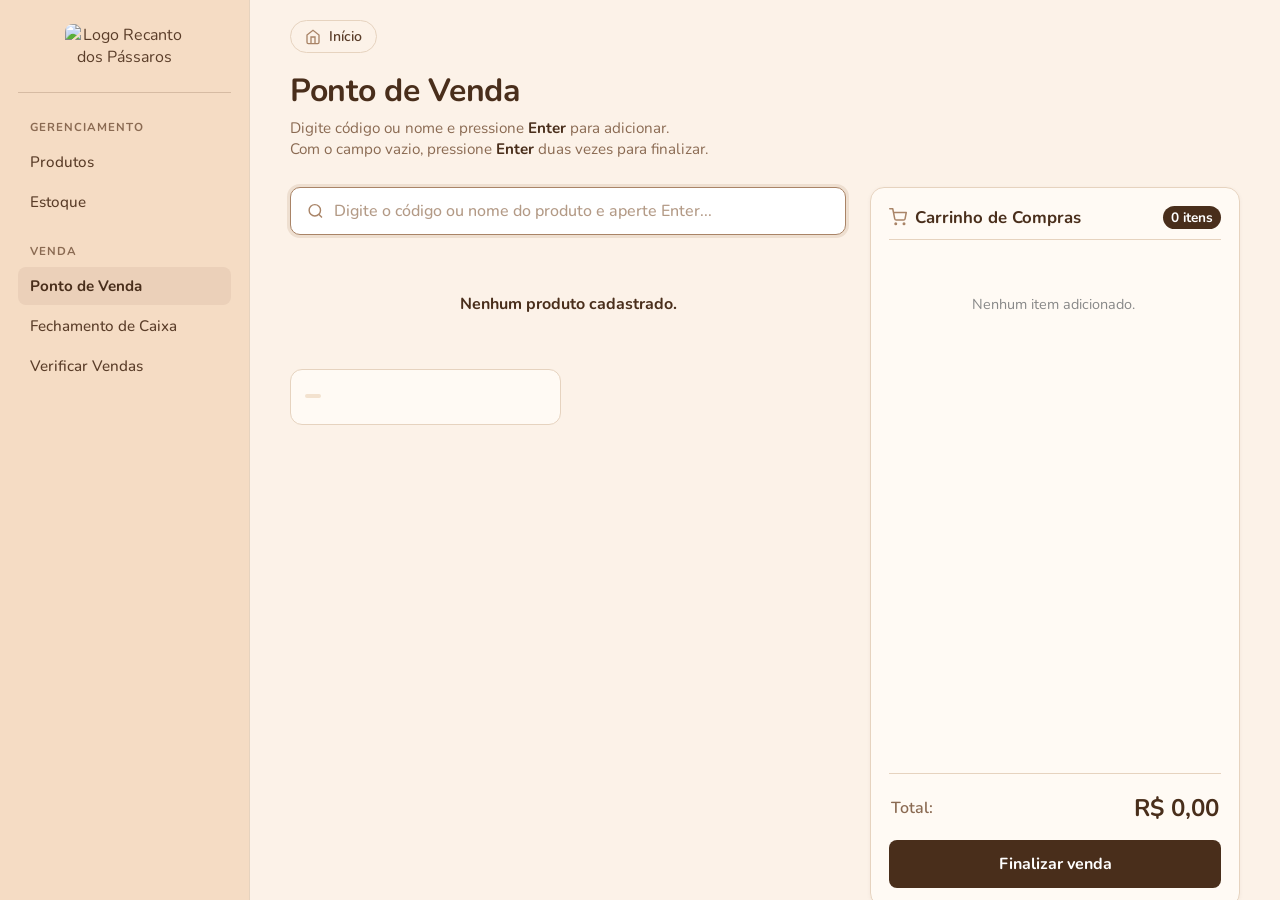
==== commit ffe0a776: "fix: arruma conteúdo das páginas" ====
--- a/RecantoDosPassaros/src/main/resources/templates/index.html
+++ b/RecantoDosPassaros/src/main/resources/templates/index.html
@@ -64,8 +64,8 @@
                 </div>
 
                 <p class="section-description" style="line-height: 1.4;">
-                    Digite código ou nome e pressione <strong>enter</strong> para adicionar.<br>
-                    Com o campo vazio, pressione <strong>enter</strong> duas vezes para finalizar.
+                    Digite código ou nome e pressione <strong>Enter</strong> para adicionar.<br>
+                    Com o campo vazio, pressione <strong>Enter</strong> duas vezes para finalizar.
                 </p>
 
                 <div class="pdv-layout-grid">
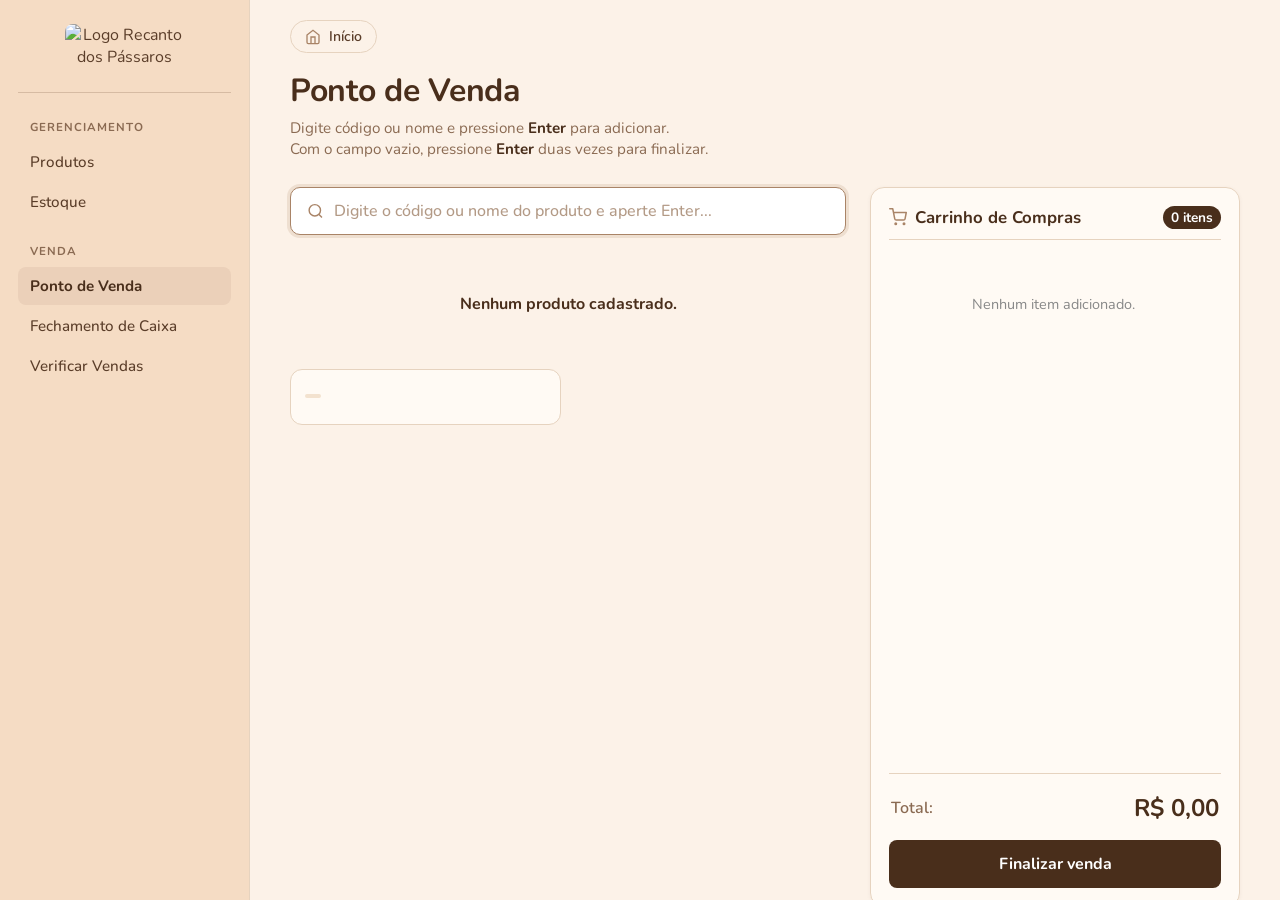
==== commit 2edfb6c7: "fix: atualiza rotas e nomes de views após renomear templates HTML - troca /recanto/pdv por /recanto/" ====
--- a/RecantoDosPassaros/src/main/resources/templates/index.html
+++ b/RecantoDosPassaros/src/main/resources/templates/index.html
@@ -7,7 +7,7 @@
     <meta name="viewport" content="width=device-width, initial-scale=1.0">
     <title>Início | Recanto dos Pássaros</title>
 
-    <link rel="icon" type="image/jpeg" th:href="@{/pck_img/recanto-logotipo.png}" href="pck_img/recanto-logotipo.png">
+    <link rel="icon" type="image/jpeg" th:href="@{/pck_img/recanto-simbolo.jpg}" href="pck_img/recanto-simbolo.jpg">
     <link rel="stylesheet" th:href="@{/style.css}" href="style.css">
 
 </head>
@@ -19,7 +19,7 @@
         <!-- Sidebar -->
         <aside class="sidebar">
             <div class="sidebar-brand">
-                <img th:src="@{/pck_img/recanto-simbolo.jpg}" alt="Logo Recanto dos Pássaros" class="sidebar-logo">
+                <img th:src="@{/pck_img/recanto-logotipo.png}" alt="Logo Recanto dos Pássaros" class="sidebar-logo">
             </div>
 
             <nav class="sidebar-nav">
@@ -34,9 +34,9 @@
                 <div class="nav-section">
                     <span class="nav-section-title">Venda</span>
                     <ul class="nav-list">
-                        <li><a th:href="@{/recanto/pdv}" class="nav-item active">Ponto de Venda</a></li>
-                        <li><a th:href="@{/recanto/caixa}" class="nav-item">Fechamento de Caixa</a></li>
-                        <li><a th:href="@{/recanto/pdv/verificar}" class="nav-item">Verificar Vendas</a></li>
+                        <li><a th:href="@{/recanto/index}" class="nav-item active">Ponto de Venda</a></li>
+                        <li><a th:href="@{/recanto/fechamento-caixa}" class="nav-item">Fechamento de Caixa</a></li>
+                        <li><a th:href="@{/recanto/index/verificar}" class="nav-item">Verificar Vendas</a></li>
                     </ul>
                 </div>
             </nav>
@@ -46,7 +46,7 @@
         <main class="main-content">
 
             <header class="topbar">
-                <a th:href="@{/recanto/pdv}" class="btn-inicio">
+                <a th:href="@{/recanto/index}" class="btn-inicio">
                     <svg width="16" height="16" viewBox="0 0 24 24" fill="none" stroke="currentColor" stroke-width="2">
                         <path d="M3 9l9-7 9 7v11a2 2 0 0 1-2 2H5a2 2 0 0 1-2-2z"></path>
                         <polyline points="9 22 9 12 15 12 15 22"></polyline>
@@ -382,7 +382,7 @@
                 quantidade: parseInt(item.quantidade)
             }));
 
-            fetch('/recanto/pdv', {
+            fetch('/recanto/index', {
                 method: 'POST',
                 headers: {
                     'Content-Type': 'application/json'
